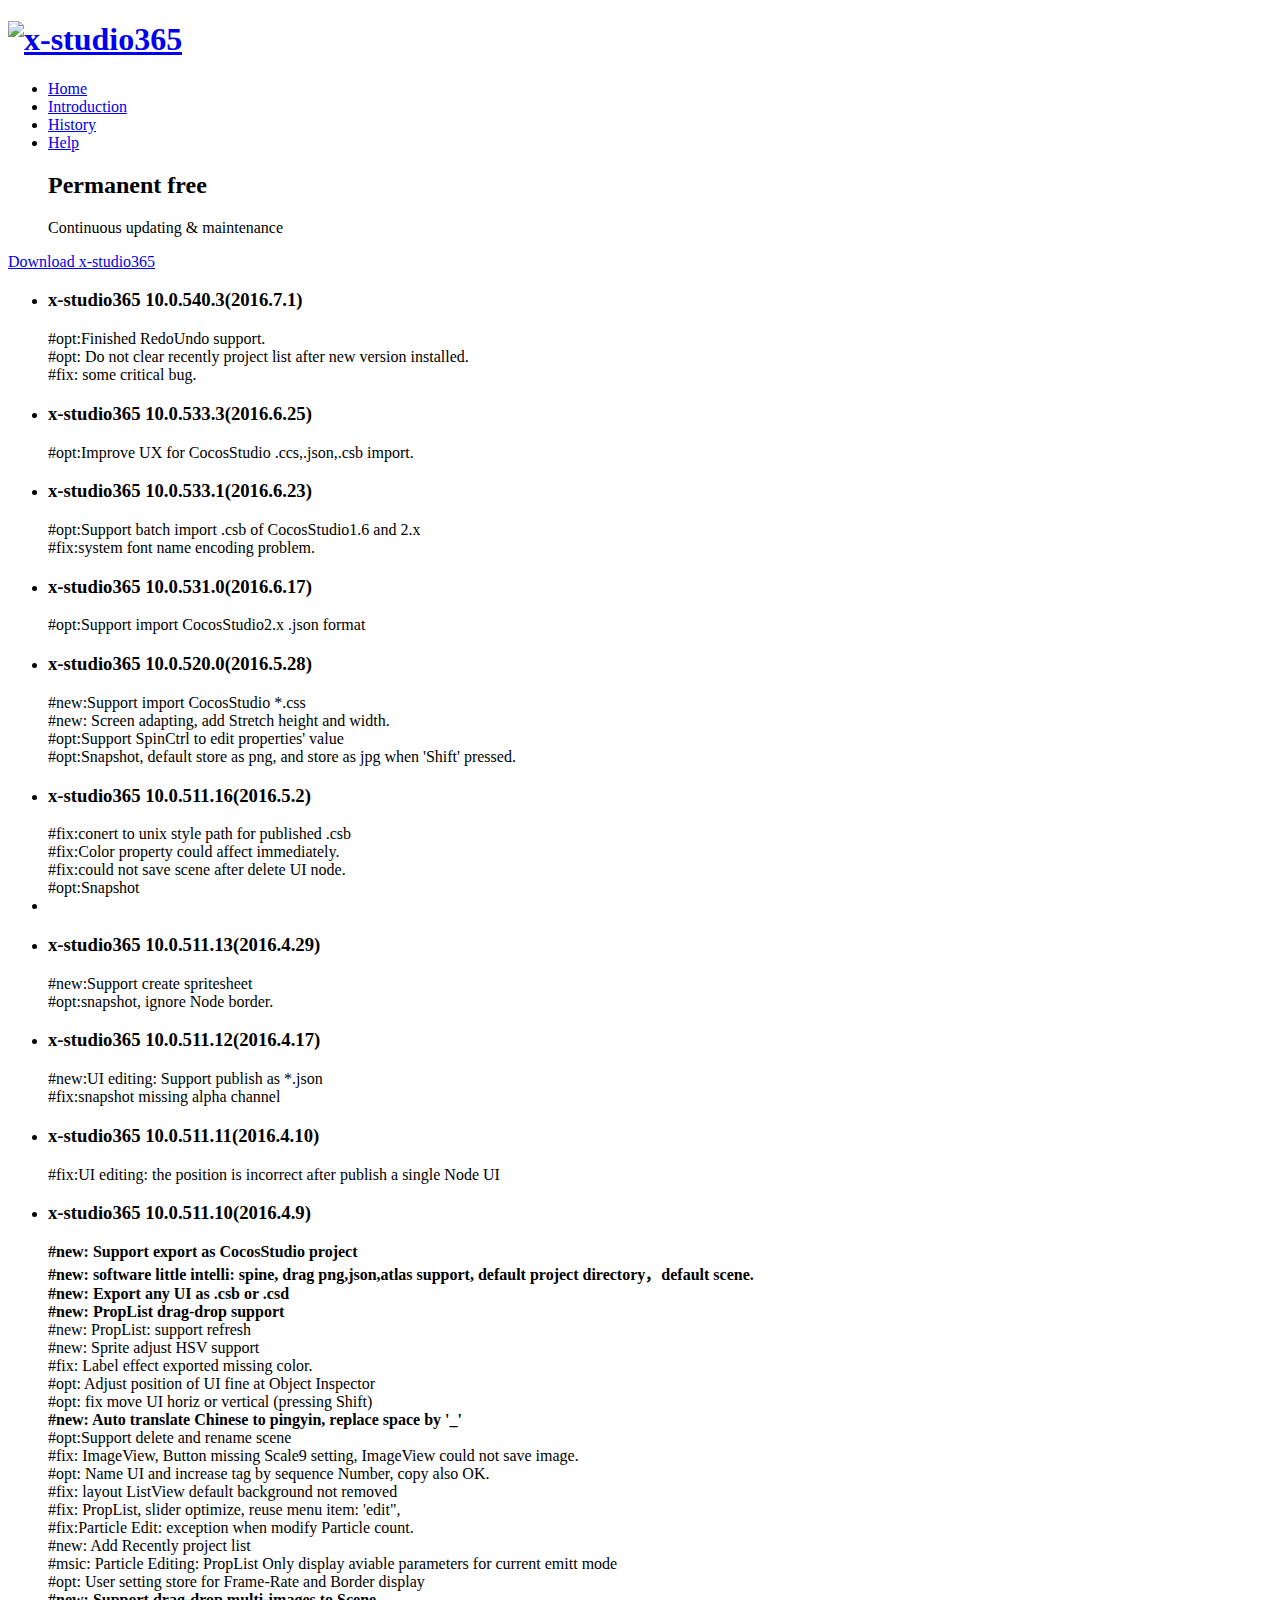
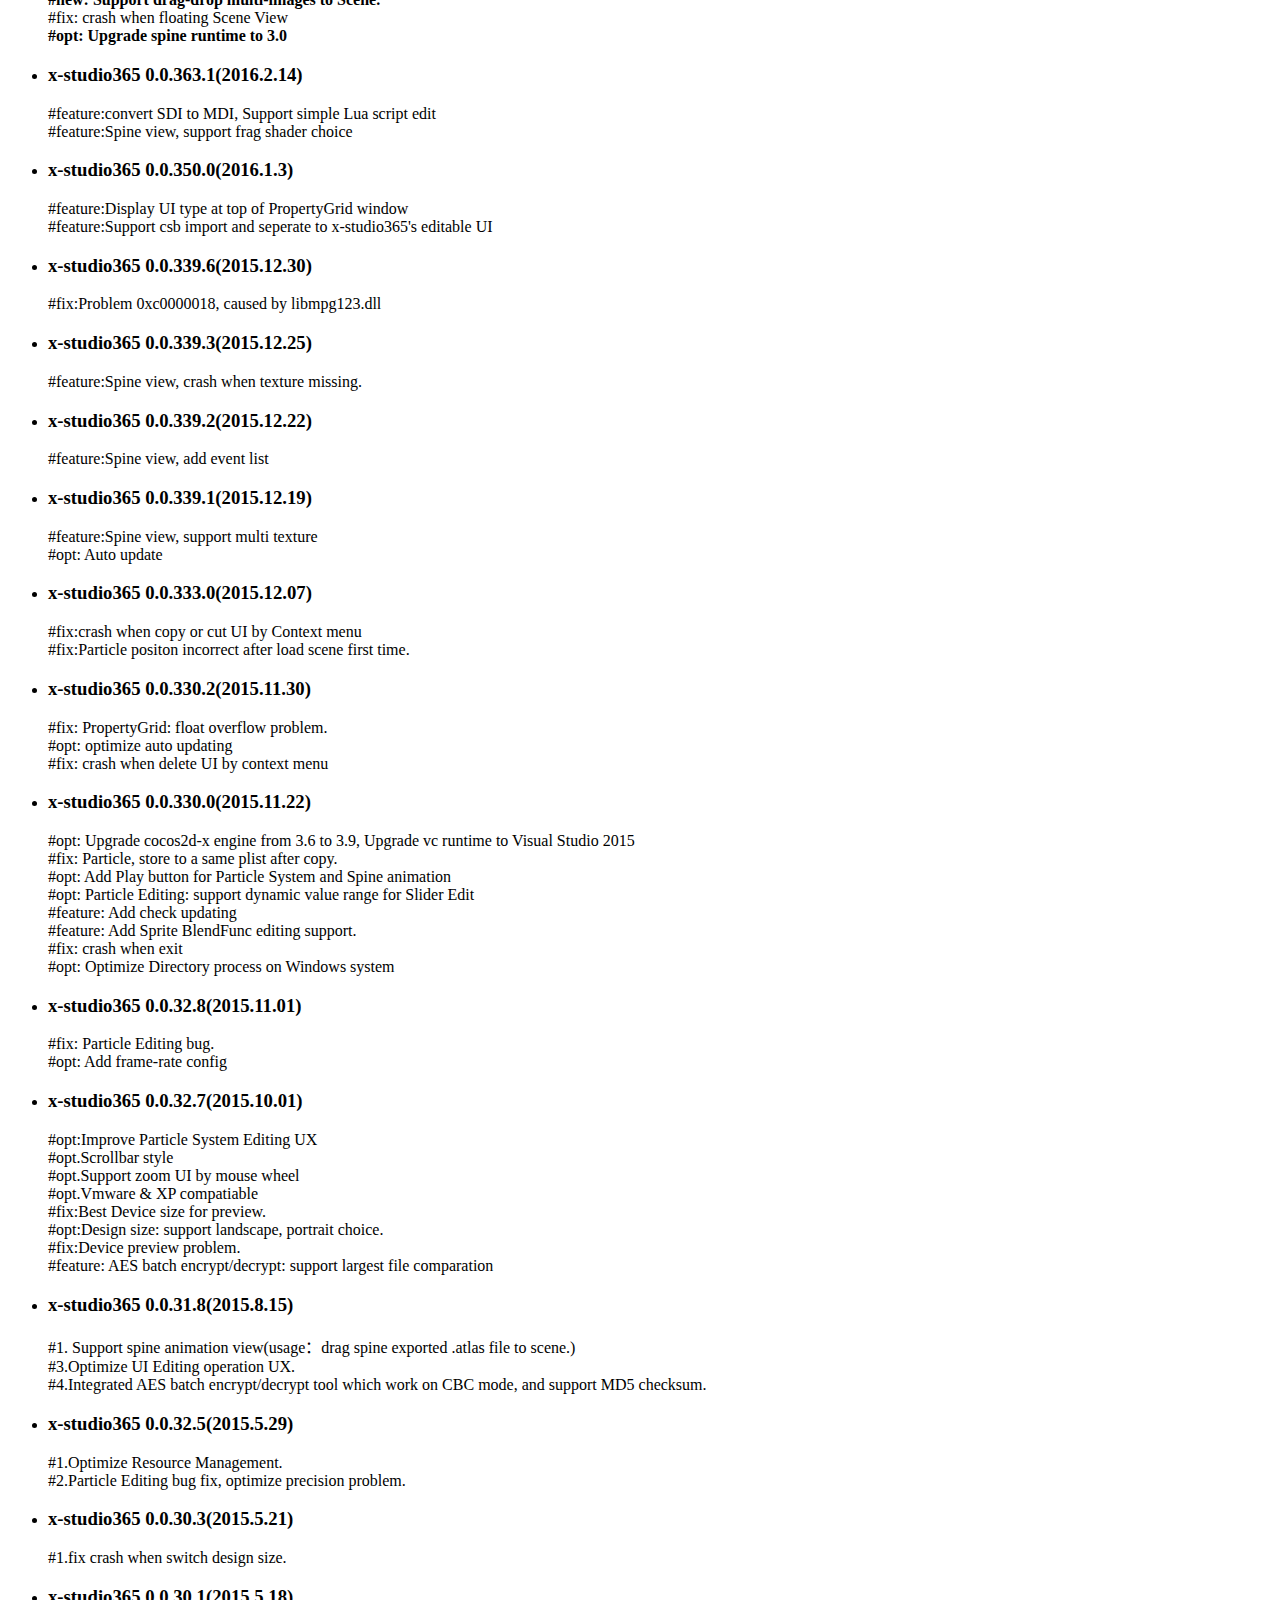
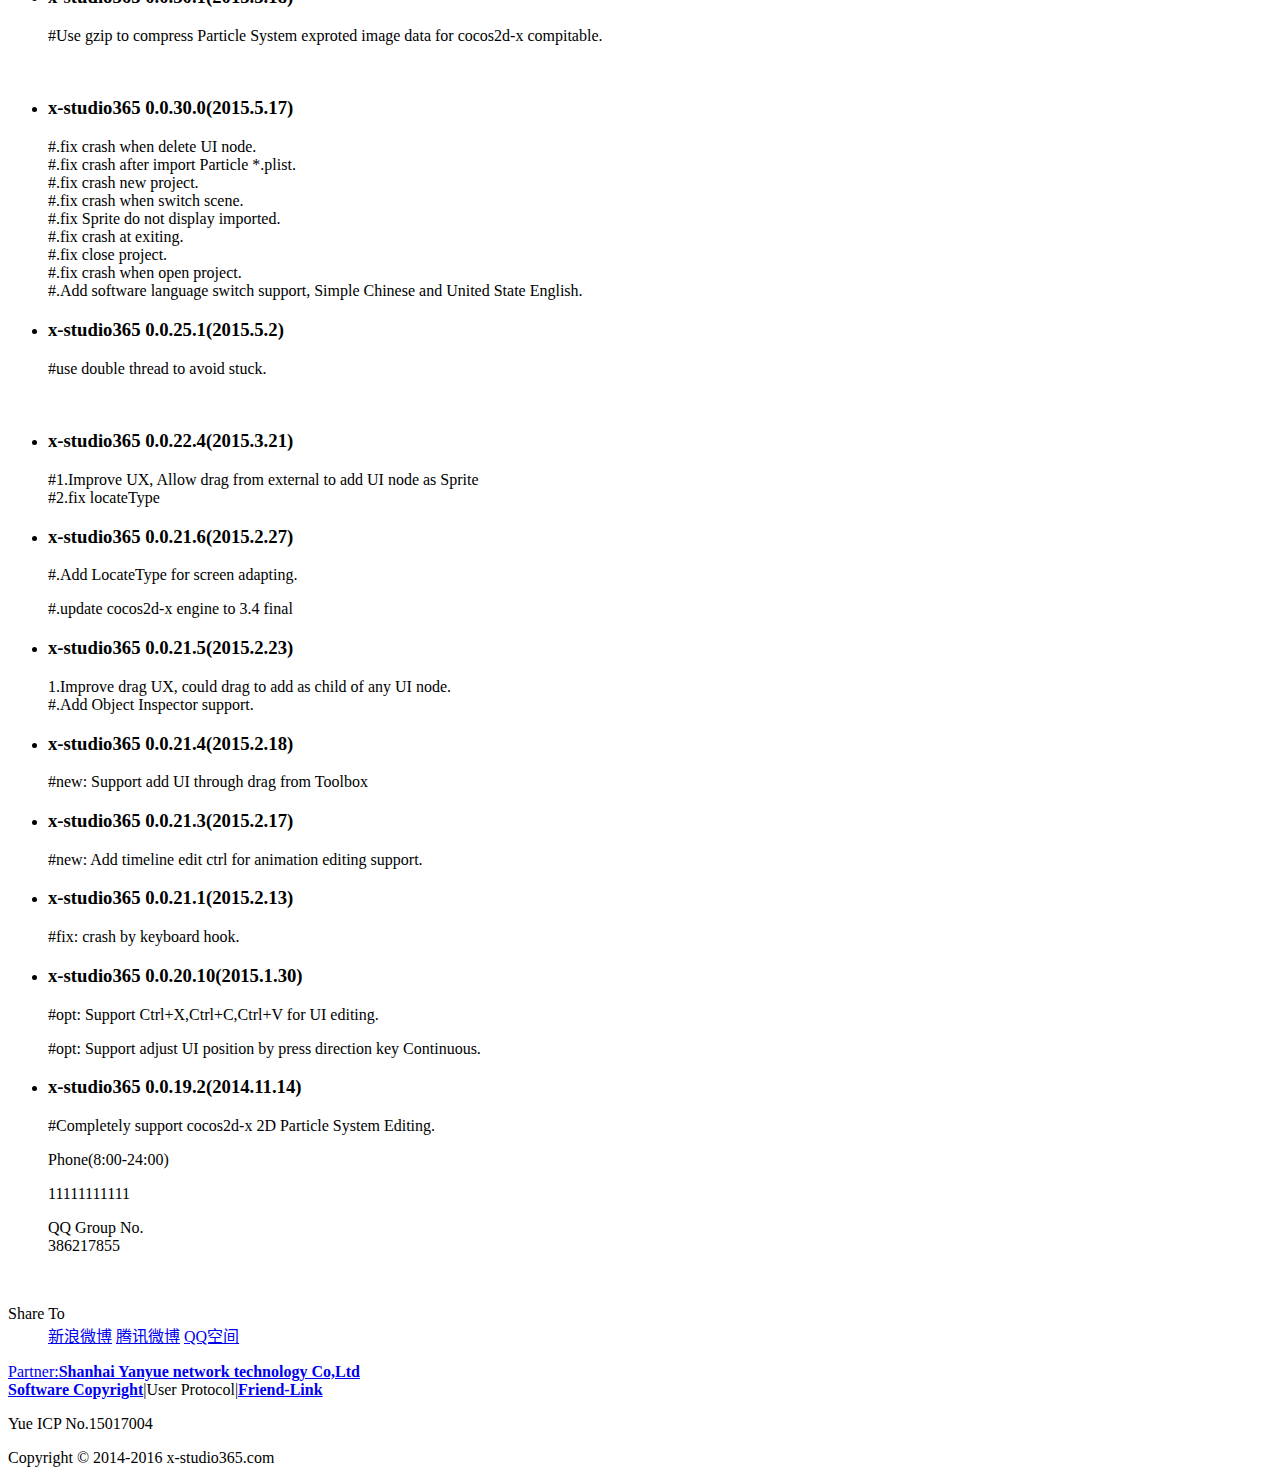
==== index.html @ d8136d58 "init" ====
﻿<!DOCTYPE html>
<html lang="zh-CN">
<head>
  <link rel="shortcut icon" type="image/x-icon" href="http://x-studio365.com/images/favicon.ico" />
  <link href="http://x-studio365.com/images/favicon.ico" type="image/x-icon" rel="icon" />
  <meta http-equiv="Content-Type" content="text/html; charset=UTF-8" />
  <meta name="keywords" content="x-studio365,cocos2d-x,2d粒子编器,ui编辑,游戏开发工具,spine动画查看,cocosstudio ui导入" />
  <meta name="description" content="x-studio365,cocos2d-x,2d粒子编辑,ui编辑,游戏开发工具,支持spine动画查看, cocosstudio ui导入" />
  <title>x-studio365 - History</title>
  <link rel="stylesheet" href="script_files/css.css" type="text/css">
</head>
<body>
  <div class="top">
    <div class="wp">
      <h1>
        <a href="http://x-studio365.com/en-us" title="x-studio365" class="logo">
          <img src="images/logo.png" alt="x-studio365">
        </a>
      </h1>
      <div class="top_nav">
        <ul>
          <li>
            <a href="http://x-studio365.com/en-us" title="Home Page">
              <span>Home</span>
            </a>
          </li>
          <li>
            <a href="http://x-studio365.com/en-us/intro.html">Introduction</a>
          </li>
          <li class="on">
            <a href="#" title="Update Logs">
              <span>History</span>
            </a>
          </li>
          <li>
            <a href="http://x-studio365.com/en-us/help.html">Help</a>
          </li>
        </ul>
      </div>
    </div>
  </div>
  <div class="wp top_info">
    <dl class="software">
      <dt class="s_ico"></dt>
      <dd>
        <h2>Permanent free</h2>
      <p>Continuous updating & maintenance</p>
      </dd>
    </dl>
    <a href="http://x-studio365.com/dl.php" title="Download x-studio365" class="dl_btn">Download x-studio365</a>
  </div>
  <div class="wp update_rec">
    <div class="update_list">
      <ul>
         <li>
          <h3>x-studio365 10.0.540.3(2016.7.1)</h3>
          #opt:Finished RedoUndo support.<br />
          #opt: Do not clear recently project list after new version installed.<br />
          #fix: some critical bug.<br />
          <span class="upd_mk"></span>
        </li>
        
         <li>
          <h3>x-studio365 10.0.533.3(2016.6.25)</h3>
          #opt:Improve UX for CocosStudio .ccs,.json,.csb import.<br />
          <span class="upd_mk"></span>
        </li>
        <li>
          <h3>x-studio365 10.0.533.1(2016.6.23)</h3>
          #opt:Support batch import .csb of CocosStudio1.6 and 2.x<br />
          #fix:system font name encoding problem.<br />
          <span class="upd_mk"></span>
        </li>
        <li>
          <h3>x-studio365 10.0.531.0(2016.6.17)</h3>
          #opt:Support import CocosStudio2.x  .json format<br />
          <span class="upd_mk"></span>
        </li>

        <li>
          <h3>x-studio365 10.0.520.0(2016.5.28)</h3>
          #new:Support import CocosStudio *.css<br />
          #new: Screen adapting, add Stretch height and width.<br />
          #opt:Support SpinCtrl to edit properties' value<br />
          #opt:Snapshot, default store as png, and store as jpg when 'Shift' pressed.<br />
          <span class="upd_mk"></span>
        </li>
        <li>
          <h3>x-studio365 10.0.511.16(2016.5.2)</h3>
          #fix:conert to unix style path for published .csb<br />
          #fix:Color property could affect immediately.<br />
          #fix:could not save scene after delete UI node.<br />
          #opt:Snapshot<br />
          <span class="upd_mk"></span>
        </li>
        <li>
        <li>
          <h3>x-studio365 10.0.511.13(2016.4.29)</h3>
          #new:Support create spritesheet<br />
          #opt:snapshot, ignore Node border.<br />
          <span class="upd_mk"></span>
        </li>
        <li>
          <h3>x-studio365 10.0.511.12(2016.4.17)</h3>
          #new:UI editing: Support publish as *.json<br />
          #fix:snapshot missing alpha channel<br />
          <span class="upd_mk"></span>
        </li>

        <li>
          <h3>x-studio365 10.0.511.11(2016.4.10)</h3>
          #fix:UI editing: the position is incorrect after publish a single Node UI<br />
          <span class="upd_mk"></span>
        </li>

        <li>
          <h3>x-studio365 10.0.511.10(2016.4.9)</h3>
          <strong>#new: Support export as CocosStudio project</strong><br>
          <strong>#new: software little intelli: spine, drag png,json,atlas support, default project directory，default scene. </strong>
          <br>
          <strong>#new: Export any UI as .csb or .csd</strong><br>
          <strong>#new: PropList drag-drop support </strong>
          <br>
          #new: PropList: support refresh<br>
          #new: Sprite adjust HSV support<br>
          #fix: Label effect exported missing color.
          <br>
          #opt: Adjust position of UI fine at Object Inspector<br>
          #opt: fix move UI horiz or vertical (pressing Shift)<br>
          <strong>#new: Auto translate Chinese to pingyin, replace space by '_'</strong><br>
          #opt:Support delete and rename scene<br>
          #fix: ImageView, Button missing Scale9 setting, ImageView could not save image.<br>
          #opt: Name UI and increase tag by sequence Number, copy also OK.<br>
          #fix: layout ListView default background not removed<br>
          #fix: PropList, slider optimize, reuse menu item: 'edit",
          <br>
          #fix:Particle Edit: exception when modify Particle count.<br>
          #new: Add Recently project list<br>
          #msic: Particle Editing: PropList Only display aviable parameters for current emitt mode<br>
          #opt: User setting store for Frame-Rate and Border display<br>
          <strong>#new: Support drag-drop multi-images to Scene.</strong><br>
          #fix: crash when floating Scene View<br>
          <strong>#opt: Upgrade spine runtime to 3.0</strong><br />
          <span class="upd_mk"></span>
        </li>
        
        <li>
          <h3>x-studio365 0.0.363.1(2016.2.14)</h3>
          #feature:convert SDI to MDI, Support simple Lua script edit<br />
          #feature:Spine view, support frag shader choice<br />
          <span class="upd_mk"></span>
        </li>

        <li>
          <h3>x-studio365 0.0.350.0(2016.1.3)</h3>
          #feature:Display UI type at top of PropertyGrid window<br />
          #feature:Support csb import and seperate to x-studio365's editable UI<br />
          <span class="upd_mk"></span>
        </li>

        <li>
          <h3>x-studio365 0.0.339.6(2015.12.30)</h3>
          #fix:Problem 0xc0000018, caused by libmpg123.dll<br />
          <span class="upd_mk"></span>
        </li>

        <li>
          <h3>x-studio365 0.0.339.3(2015.12.25)</h3>
          #feature:Spine view, crash when texture missing.<br />
          <span class="upd_mk"></span>
        </li>

        <li>
          <h3>x-studio365 0.0.339.2(2015.12.22)</h3>
          #feature:Spine view, add event list<br />
          <span class="upd_mk"></span>
        </li>

        <li>
          <h3>x-studio365 0.0.339.1(2015.12.19)</h3>
          #feature:Spine view, support multi texture<br />
          #opt: Auto update<br />
          <span class="upd_mk"></span>
        </li>
    
        <li>
          <h3>x-studio365 0.0.333.0(2015.12.07)</h3>
          <p>
            #fix:crash when copy or cut UI by Context menu<br />
            #fix:Particle positon incorrect after load scene first time.<br />
          </p>
          <span class="upd_mk"></span>
        </li>
        <li>
          <h3>x-studio365 0.0.330.2(2015.11.30)</h3>
          <p>
            #fix: PropertyGrid: float overflow problem.<br />
            #opt: optimize auto updating<br />
            #fix: crash when delete UI by context menu<br />
          </p>
          <span class="upd_mk"></span>
        </li>
        <li>
          <h3>x-studio365 0.0.330.0(2015.11.22)</h3>
          <p>
            #opt: Upgrade cocos2d-x engine from 3.6 to 3.9, Upgrade vc runtime to Visual Studio 2015<br />
            #fix: Particle, store to a same plist after copy.<br />
            #opt: Add Play button for Particle System and Spine animation<br />
            #opt: Particle Editing: support dynamic value range for Slider Edit <br />
            #feature: Add check updating<br />
            #feature: Add Sprite BlendFunc editing support.<br />
            #fix: crash when exit<br />
            #opt: Optimize Directory process on Windows system
          </p>
          <span class="upd_mk"></span>
        </li>
        <li>
          <h3>x-studio365 0.0.32.8(2015.11.01)</h3>
          <p>
            #fix: Particle Editing bug.<br />
            #opt: Add frame-rate config
          </p>
          <span class="upd_mk"></span>
        </li>
        <li>
          <h3>x-studio365 0.0.32.7(2015.10.01)</h3>
          <p>
            #opt:Improve Particle System Editing UX<br />
            #opt.Scrollbar style<br />
            #opt.Support zoom UI by mouse wheel<br />
            #opt.Vmware &amp; XP compatiable<br />
            #fix:Best Device size for preview.<br />
            #opt:Design size: support landscape, portrait choice.<br />
            #fix:Device preview problem.<br />
            #feature: AES batch encrypt/decrypt: support largest file comparation<br />
          </p>
          <span class="upd_mk"></span>
        </li>
        <li>
          <h3>x-studio365 0.0.31.8(2015.8.15)</h3>
          <p>
            #1. Support spine animation view(usage：drag spine exported .atlas file to scene.)<br />
            #3.Optimize UI Editing operation UX.<br />
            #4.Integrated AES batch encrypt/decrypt tool which work on CBC mode, and support MD5 checksum.<br />
          </p>
          <span class="upd_mk"></span>
        </li>
        <li>
          <h3>x-studio365 0.0.32.5(2015.5.29)</h3>
          <p>
            #1.Optimize Resource Management.<br />
            #2.Particle Editing bug fix, optimize precision problem.
          </p>
          <span class="upd_mk"></span>
        </li>
        <li>
          <h3>x-studio365 0.0.30.3(2015.5.21)</h3>
          <p>#1.fix crash when switch design size. </p>
          <span class="upd_mk "></span>
        </li>
        <li>
          <h3>x-studio365 0.0.30.1(2015.5.18)</h3>
          <p>#Use gzip to compress Particle System exproted image data for cocos2d-x compitable. </p>
          <p>&nbsp;</p>
          <span
            class="upd_mk"></span>
        </li>
        <li>
          <h3>x-studio365 0.0.30.0(2015.5.17)</h3>
          <p>
            #.fix crash when delete UI node.<br />
            #.fix crash after import Particle *.plist.<br />
            #.fix crash new project.<br />
            #.fix crash when switch scene.<br />
            #.fix Sprite do not display imported.<br />
            #.fix crash at exiting.<br />
            #.fix close project.<br />
            #.fix crash when open project.<br />
            #.Add software language switch support, Simple Chinese and United State English.
          </p>
          <span
            class="upd_mk"></span>
        </li>
        <li>
          <h3>x-studio365 0.0.25.1(2015.5.2)</h3>
          <p>#use double thread to avoid stuck.</p>
          <p>&nbsp;</p>
          <span class="upd_mk"></span>
        </li>
        <li>
          <h3>x-studio365 0.0.22.4(2015.3.21)</h3>
          <p>
            #1.Improve UX, Allow drag from external to add UI node as Sprite<br />
            #2.fix locateType
          </p>
          <span class="upd_mk"></span>
        </li>
        <li>
          <h3>x-studio365 0.0.21.6(2015.2.27)</h3>
          <p>#.Add LocateType for screen adapting.</p>
          <p>#.update cocos2d-x engine to 3.4 final</p>
          <span class="upd_mk"></span>
        </li>
        <li>
          <h3>x-studio365 0.0.21.5(2015.2.23)</h3>
          <p>
            1.Improve drag UX, could drag to add as child of any UI node.<br />
            #.Add Object Inspector support.
          </p>
          <span class="upd_mk"></span>
        </li>
        <li>
          <h3>x-studio365 0.0.21.4(2015.2.18)</h3>
          <p>#new: Support add UI through drag from Toolbox</p>
          <span class="upd_mk"></span>
        </li>
        <li>
          <h3>x-studio365 0.0.21.3(2015.2.17)</h3>
          <p>#new: Add timeline edit ctrl for animation editing support.</p>
          <span class="upd_mk"></span>
        </li>
        <li>
          <h3>x-studio365 0.0.21.1(2015.2.13)</h3>
          <p>#fix: crash by keyboard hook.</p>
          <span class="upd_mk"></span>
        </li>

        <li>
          <h3>x-studio365 0.0.20.10(2015.1.30)</h3>
          <p>#opt: Support Ctrl+X,Ctrl+C,Ctrl+V for UI editing.</p>
          <p>#opt: Support adjust UI position by press direction key Continuous.</p>
          <span class="upd_mk"></span>
        </li>

        <li>
          <h3>x-studio365 0.0.19.2(2014.11.14)</h3>
          <p>#Completely support cocos2d-x 2D Particle System Editing.</p>
          <span class="upd_mk"></span>
        </li>
        
      </ul>
    </div>
  </div>
  <!--footer-->
  <div class="bottom">
    <dl class="bt_box">
      <dt class="tel_ico"></dt>
      <dd>
        <p>Phone(8:00-24:00)</p>
        <span class="phone_num">11111111111</span>
      </dd>
    </dl>
    <dl class="bt_box pd">
      <dt class="qq_ico"></dt>
      <dd>
        <p>
          QQ Group No.<br />
          386217855
        </p>
        <p>
          <br />
        </p>
      </dd>
    </dl>
    <dl class="bt_box">
      <dt>Share To</dt>
      <dd class="share">
        <a target="_blank" href="http://v.t.sina.com.cn/share/share.php?title=/spantudio365+-+%e5%9f%ba%e4%ba%8ecocos2d-x%e6%b8%b8%e6%88%8f%e5%bc%80%e5%8f%91%e5%b7%a5%e5%85%b7%e9%9b%86%2c%e6%94%af%e6%8c%812d%e7%b2%92%e5%ad%90%e7%bc%96%e8%be%91%e5%99%a8%2c%e6%94%af%e6%8c%81spine%e5%8a%a8%e7%94%bb%e6%9f%a5%e7%9c%8b%2ccocostudio+ui%e5%af%bc%e5%85%a5!%7e%26amp%3burl%3d+http%3a%2f%2fx-studio365.com%2f?from=sina_wb&amp;pic=" title="新浪微博" class="sina_wb">新浪微博</a>
        <a target="_blank" href="http://v.t.qq.com/share/share.php?c=share&amp;a=index&amp;title=%23x-studio365+-+%e5%9f%ba%e4%ba%8ecocos2d-x%e6%b8%b8%e6%88%8f%e5%bc%80%e5%8f%91%e5%b7%a5%e5%85%b7%e9%9b%86%2c%e6%94%af%e6%8c%812d%e7%b2%92%e5%ad%90%e7%bc%96%e8%be%91%e5%99%a8%2c%e6%94%af%e6%8c%81spine%e5%8a%a8%e7%94%bb%e6%9f%a5%e7%9c%8b%2ccocostudio+ui%e5%af%bc%e5%85%a5!%7e%26amp%3burl%3d+http%3a%2f%2fx-studio365.com%2f?from=tx_wb&amp;pic=" title="腾讯微博" class="tc_wb">腾讯微博</a>
        <a target="_blank" href="http://sns.qzone.qq.com/cgi-bin/qzshare/cgi_qzshare_onekey?desc=%23x-studio365+-+%e5%9f%ba%e4%ba%8ecocos2d-x%e6%b8%b8%e6%88%8f%e5%bc%80%e5%8f%91%e5%b7%a5%e5%85%b7%e9%9b%86%2c%e6%94%af%e6%8c%812d%e7%b2%92%e5%ad%90%e7%bc%96%e8%be%91%e5%99%a8%2c%e6%94%af%e6%8c%81spine%e5%8a%a8%e7%94%bb%e6%9f%a5%e7%9c%8b%2ccocostudio+ui%e5%af%bc%e5%85%a5!%7e%26amp%3burl%3d+http%3a%2f%2fx-studio365.com%2f?from%3Dqq_zone&amp;summary=%20&amp;title=x-studio365&amp;site=&amp;pic=" title="QQ空间" class="qq_wb">QQ空间</a>
      </dd>
    </dl>
  </div>
  <div class="footer">
  <div class="f-nav"><a href="http://www.yue-net.com/">Partner:</a><a href="http://www.yue-net.com/"><strong>Shanhai Yanyue network technology Co,Ltd</strong></a></div>
  <div class="f-nav"><a href="refs/x-studio365-copyright.jpg"><strong>Software Copyright</strong></a>|<a>User Protocol</a>|<a href="http://hao.360.cn/?src=lm&ls=n10d433559c"><strong>Friend-Link</strong></a></div>
  <p>Yue ICP No.15017004</p>
  <p>Copyright © 2014-2016 x-studio365.com</p>
</div>
  <div style="display: none">
    <script type="text/javascript" src="script_files/xlvip-stat.js"></script>
    <script src="script_files/pv.js" type="text/javascript" charset="utf-8"></script>
    <script language="text/javascript" src="res://AlxRes.dll/SCRIPT/dsn.class.js"></script>
    <script language="text/javascript" src="script_files/pv" type="text/javascript" onload="javascript:$xl_TempFuncs.updateAddonPara();"></script>
    <script type="text/javascript" src="script_files/anal_vip_homepage.js"></script>
    <div style="display: none">
      <script src="script_files/h.js" type="text/javascript"></script>
      <a href="http://tongji.baidu.com/hm-web/welcome/ico?s=be94a17b28798d3dc61eb511641cdd9a" target="_blank">
        <img src="script_files/21.gif" border="0" height="20" width="20" />
      </a>
    </div>
  </div>
  <script type="text/javascript" src="script_files/jquery-1.js"></script>
  <script type="text/javascript">
    /*$('.dl_btn').click(function(event) {
    var url = 'http://dypay.vip.xunlei.com/user/vipstat/?source=fast_xz&time=' + new Date().getTime();
    $('body').append('<img  src="'+url+'"/>');
    });*/

    var Share = {};
    var content, url, pic;


    Share.init = function (opts) {
      var _url = (opts && opts.url) == undefined ? location.href : opts.url;
      var _content = (opts && opts.content) == undefined ? document.title : opts.content;
      var _pic = (opts && opts.pic) == undefined ? '' : opts.pic;
      url = encodeURIComponent(_url);
      content = encodeURIComponent(_content);
      pic = encodeURIComponent(_pic);
    }

    Share.getqq = function () {
      return 'http://v.t.qq.com/share/share.php?c=share&a=index&title=' + content + '&url=' + url + '?from=tx_wb&pic=' + pic;
    }

    Share.getweibo = function () {
      return 'http://v.t.sina.com.cn/share/share.php?title=' + content + '&url=' + url + '?from=sina_wb&pic=' + pic;
    }


    Share.getqzone = function () {
      return 'http://sns.qzone.qq.com/cgi-bin/qzshare/cgi_qzshare_onekey?desc=' + content + '&url=' + url + '?from%3Dqq_zone&summary=%20&title=x-studio365&site=&pic=' + pic;
    }



    var opts = {
      'url': ' http://x-studio365.com/',
      'content': '#x-studio365, 基于cocos2d-x游戏开发工具集,支持2d粒子编辑,spine动画查看,cocostudio ui导入！'
      // 'pic':'http://act.vip.xunlei.com/mm/2013/summer/img/b1.jpg'
    };

    Share.init(opts);
    $("a.sina_wb").attr('href', Share.getweibo()).attr('target', '_blank');
    $("a.tc_wb").attr('href', Share.getqq()).attr('target', '_blank');
    $("a.qq_wb").attr('href', Share.getqzone()).attr('target', '_blank');
  </script>


  <!--footer end-->




</body>
</html>
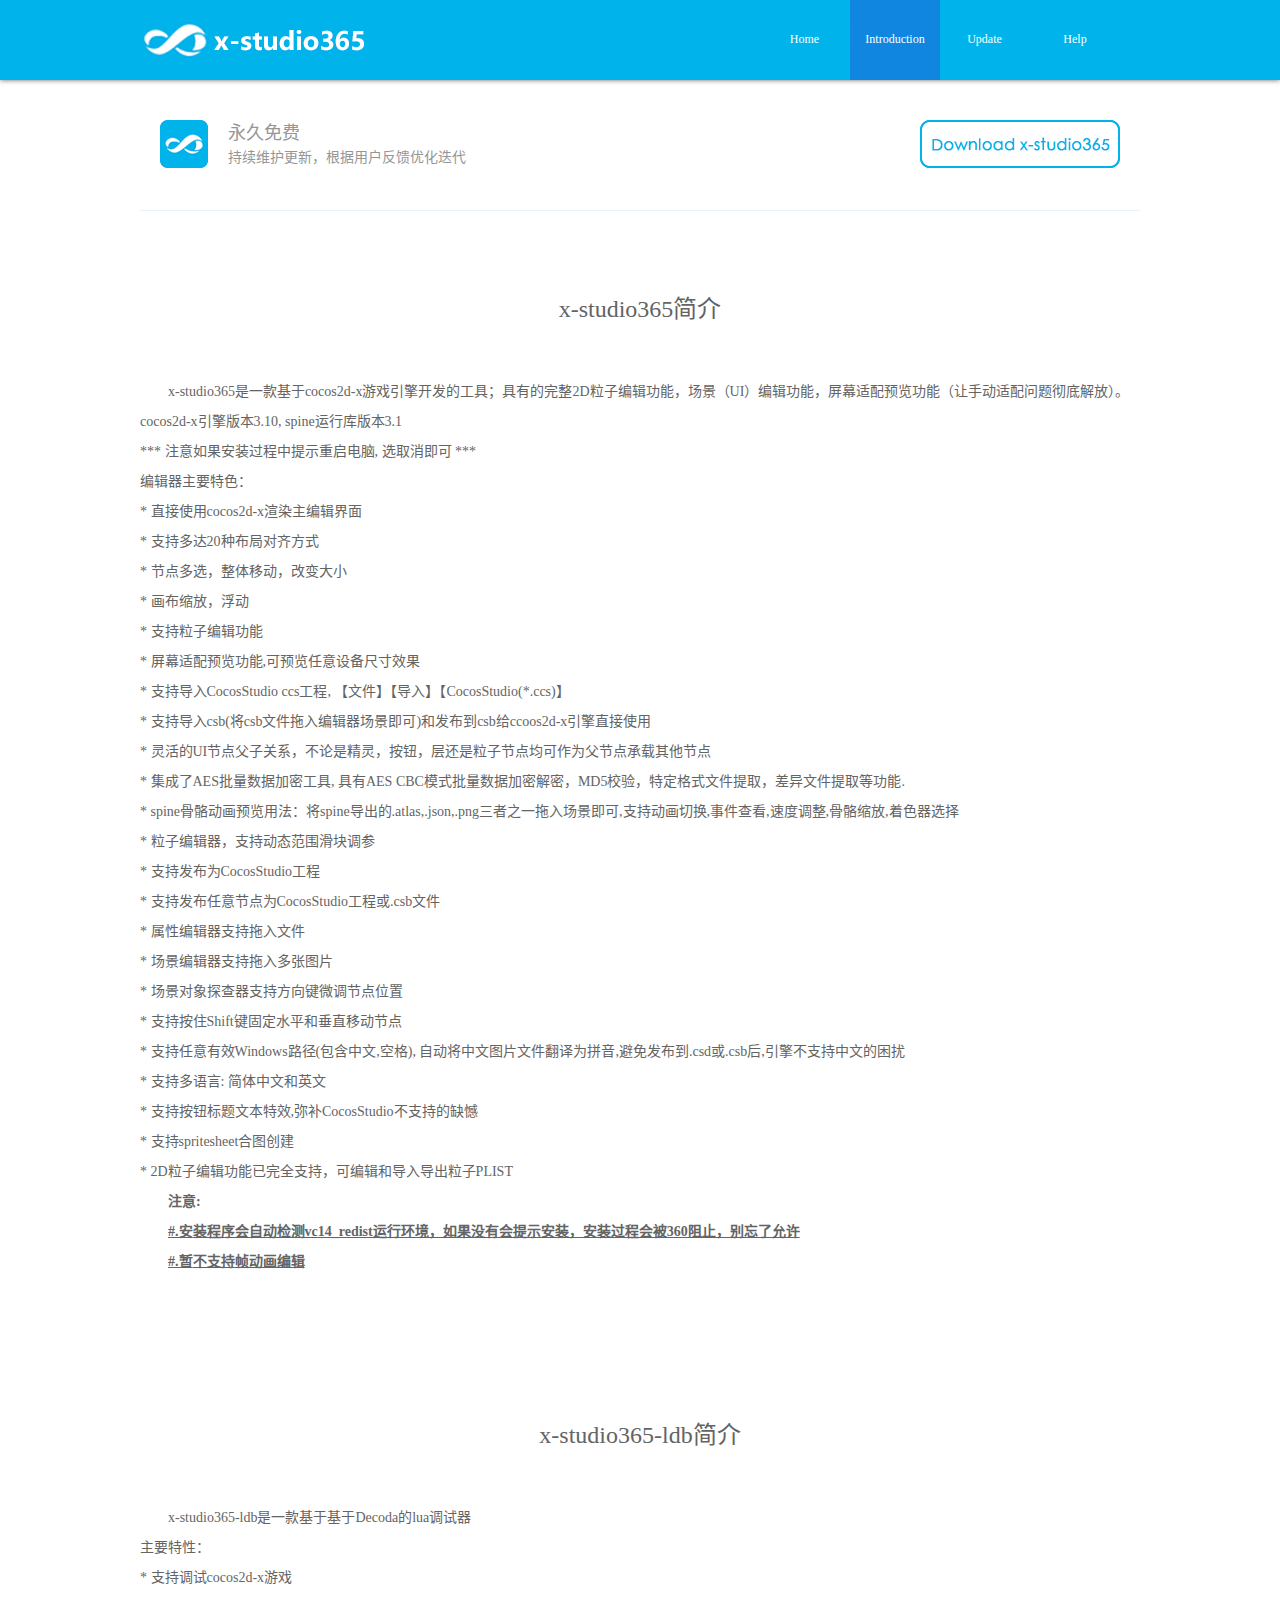
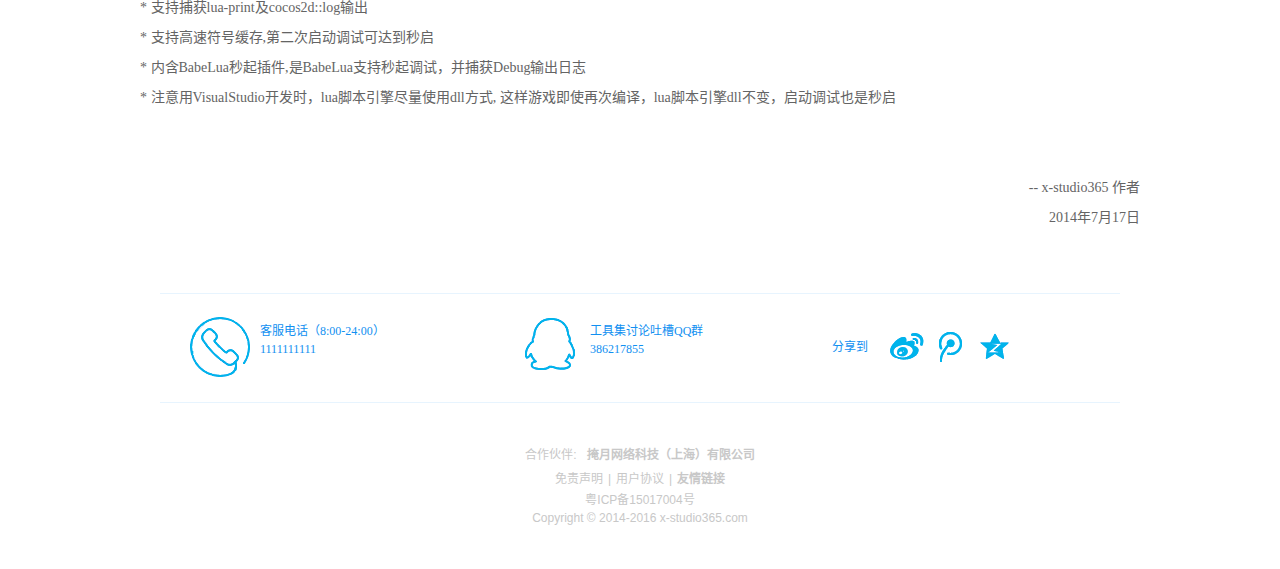
==== commit 2045bb32: "init-2" ====
--- a/index.html
+++ b/index.html
@@ -1,447 +1,177 @@
-﻿<!DOCTYPE html>
+<!DOCTYPE html>
 <html lang="zh-CN">
 <head>
-  <link rel="shortcut icon" type="image/x-icon" href="http://x-studio365.com/images/favicon.ico" />
-  <link href="http://x-studio365.com/images/favicon.ico" type="image/x-icon" rel="icon" />
-  <meta http-equiv="Content-Type" content="text/html; charset=UTF-8" />
-  <meta name="keywords" content="x-studio365,cocos2d-x,2d粒子编器,ui编辑,游戏开发工具,spine动画查看,cocosstudio ui导入" />
-  <meta name="description" content="x-studio365,cocos2d-x,2d粒子编辑,ui编辑,游戏开发工具,支持spine动画查看, cocosstudio ui导入" />
-  <title>x-studio365 - History</title>
-  <link rel="stylesheet" href="script_files/css.css" type="text/css">
+<link rel="shortcut icon" type="image/x-icon" href="http://x-studio365.com/images/favicon.ico">
+<link href="http://x-studio365.com/images/favicon.ico" type="image/x-icon" rel="icon">
+<meta http-equiv="Content-Type" content="text/html; charset=UTF-8">
+<META name="keywords" content="x-studio365,cocos2d-x,2d粒子编辑,ui编辑,游戏开发工具,spine动画查看,cocosstudio ui导入">
+<META name="description" content="x-studio365,cocos2d-x,2d粒子编辑,ui编辑,游戏开发工具,支持spine动画查看, cocosstudio ui导入">
+<title>x-studio365 - Introduction</title>
+<link rel="stylesheet" href="script_files/css.css" type="text/css">
 </head>
 <body>
-  <div class="top">
-    <div class="wp">
-      <h1>
-        <a href="http://x-studio365.com/en-us" title="x-studio365" class="logo">
-          <img src="images/logo.png" alt="x-studio365">
-        </a>
-      </h1>
-      <div class="top_nav">
-        <ul>
-          <li>
-            <a href="http://x-studio365.com/en-us" title="Home Page">
-              <span>Home</span>
-            </a>
-          </li>
-          <li>
-            <a href="http://x-studio365.com/en-us/intro.html">Introduction</a>
-          </li>
-          <li class="on">
-            <a href="#" title="Update Logs">
-              <span>History</span>
-            </a>
-          </li>
-          <li>
-            <a href="http://x-studio365.com/en-us/help.html">Help</a>
-          </li>
-        </ul>
-      </div>
-    </div>
-  </div>
-  <div class="wp top_info">
-    <dl class="software">
-      <dt class="s_ico"></dt>
-      <dd>
-        <h2>Permanent free</h2>
-      <p>Continuous updating & maintenance</p>
-      </dd>
-    </dl>
-    <a href="http://x-studio365.com/dl.php" title="Download x-studio365" class="dl_btn">Download x-studio365</a>
-  </div>
-  <div class="wp update_rec">
-    <div class="update_list">
+<div class="top">
+  <div class="wp">
+    <h1><a href="http://x-studio365.com/en-us" title="x-studio365" class="logo"><img src="images/logo.png" alt="x-studio365"></a></h1>
+    <div class="top_nav">
       <ul>
-         <li>
-          <h3>x-studio365 10.0.540.3(2016.7.1)</h3>
-          #opt:Finished RedoUndo support.<br />
-          #opt: Do not clear recently project list after new version installed.<br />
-          #fix: some critical bug.<br />
-          <span class="upd_mk"></span>
-        </li>
-        
-         <li>
-          <h3>x-studio365 10.0.533.3(2016.6.25)</h3>
-          #opt:Improve UX for CocosStudio .ccs,.json,.csb import.<br />
-          <span class="upd_mk"></span>
-        </li>
-        <li>
-          <h3>x-studio365 10.0.533.1(2016.6.23)</h3>
-          #opt:Support batch import .csb of CocosStudio1.6 and 2.x<br />
-          #fix:system font name encoding problem.<br />
-          <span class="upd_mk"></span>
-        </li>
-        <li>
-          <h3>x-studio365 10.0.531.0(2016.6.17)</h3>
-          #opt:Support import CocosStudio2.x  .json format<br />
-          <span class="upd_mk"></span>
-        </li>
-
-        <li>
-          <h3>x-studio365 10.0.520.0(2016.5.28)</h3>
-          #new:Support import CocosStudio *.css<br />
-          #new: Screen adapting, add Stretch height and width.<br />
-          #opt:Support SpinCtrl to edit properties' value<br />
-          #opt:Snapshot, default store as png, and store as jpg when 'Shift' pressed.<br />
-          <span class="upd_mk"></span>
-        </li>
-        <li>
-          <h3>x-studio365 10.0.511.16(2016.5.2)</h3>
-          #fix:conert to unix style path for published .csb<br />
-          #fix:Color property could affect immediately.<br />
-          #fix:could not save scene after delete UI node.<br />
-          #opt:Snapshot<br />
-          <span class="upd_mk"></span>
-        </li>
-        <li>
-        <li>
-          <h3>x-studio365 10.0.511.13(2016.4.29)</h3>
-          #new:Support create spritesheet<br />
-          #opt:snapshot, ignore Node border.<br />
-          <span class="upd_mk"></span>
-        </li>
-        <li>
-          <h3>x-studio365 10.0.511.12(2016.4.17)</h3>
-          #new:UI editing: Support publish as *.json<br />
-          #fix:snapshot missing alpha channel<br />
-          <span class="upd_mk"></span>
-        </li>
-
-        <li>
-          <h3>x-studio365 10.0.511.11(2016.4.10)</h3>
-          #fix:UI editing: the position is incorrect after publish a single Node UI<br />
-          <span class="upd_mk"></span>
-        </li>
-
-        <li>
-          <h3>x-studio365 10.0.511.10(2016.4.9)</h3>
-          <strong>#new: Support export as CocosStudio project</strong><br>
-          <strong>#new: software little intelli: spine, drag png,json,atlas support, default project directory，default scene. </strong>
-          <br>
-          <strong>#new: Export any UI as .csb or .csd</strong><br>
-          <strong>#new: PropList drag-drop support </strong>
-          <br>
-          #new: PropList: support refresh<br>
-          #new: Sprite adjust HSV support<br>
-          #fix: Label effect exported missing color.
-          <br>
-          #opt: Adjust position of UI fine at Object Inspector<br>
-          #opt: fix move UI horiz or vertical (pressing Shift)<br>
-          <strong>#new: Auto translate Chinese to pingyin, replace space by '_'</strong><br>
-          #opt:Support delete and rename scene<br>
-          #fix: ImageView, Button missing Scale9 setting, ImageView could not save image.<br>
-          #opt: Name UI and increase tag by sequence Number, copy also OK.<br>
-          #fix: layout ListView default background not removed<br>
-          #fix: PropList, slider optimize, reuse menu item: 'edit",
-          <br>
-          #fix:Particle Edit: exception when modify Particle count.<br>
-          #new: Add Recently project list<br>
-          #msic: Particle Editing: PropList Only display aviable parameters for current emitt mode<br>
-          #opt: User setting store for Frame-Rate and Border display<br>
-          <strong>#new: Support drag-drop multi-images to Scene.</strong><br>
-          #fix: crash when floating Scene View<br>
-          <strong>#opt: Upgrade spine runtime to 3.0</strong><br />
-          <span class="upd_mk"></span>
-        </li>
-        
-        <li>
-          <h3>x-studio365 0.0.363.1(2016.2.14)</h3>
-          #feature:convert SDI to MDI, Support simple Lua script edit<br />
-          #feature:Spine view, support frag shader choice<br />
-          <span class="upd_mk"></span>
-        </li>
-
-        <li>
-          <h3>x-studio365 0.0.350.0(2016.1.3)</h3>
-          #feature:Display UI type at top of PropertyGrid window<br />
-          #feature:Support csb import and seperate to x-studio365's editable UI<br />
-          <span class="upd_mk"></span>
-        </li>
-
-        <li>
-          <h3>x-studio365 0.0.339.6(2015.12.30)</h3>
-          #fix:Problem 0xc0000018, caused by libmpg123.dll<br />
-          <span class="upd_mk"></span>
-        </li>
-
-        <li>
-          <h3>x-studio365 0.0.339.3(2015.12.25)</h3>
-          #feature:Spine view, crash when texture missing.<br />
-          <span class="upd_mk"></span>
-        </li>
-
-        <li>
-          <h3>x-studio365 0.0.339.2(2015.12.22)</h3>
-          #feature:Spine view, add event list<br />
-          <span class="upd_mk"></span>
-        </li>
-
-        <li>
-          <h3>x-studio365 0.0.339.1(2015.12.19)</h3>
-          #feature:Spine view, support multi texture<br />
-          #opt: Auto update<br />
-          <span class="upd_mk"></span>
-        </li>
-    
-        <li>
-          <h3>x-studio365 0.0.333.0(2015.12.07)</h3>
-          <p>
-            #fix:crash when copy or cut UI by Context menu<br />
-            #fix:Particle positon incorrect after load scene first time.<br />
-          </p>
-          <span class="upd_mk"></span>
-        </li>
-        <li>
-          <h3>x-studio365 0.0.330.2(2015.11.30)</h3>
-          <p>
-            #fix: PropertyGrid: float overflow problem.<br />
-            #opt: optimize auto updating<br />
-            #fix: crash when delete UI by context menu<br />
-          </p>
-          <span class="upd_mk"></span>
-        </li>
-        <li>
-          <h3>x-studio365 0.0.330.0(2015.11.22)</h3>
-          <p>
-            #opt: Upgrade cocos2d-x engine from 3.6 to 3.9, Upgrade vc runtime to Visual Studio 2015<br />
-            #fix: Particle, store to a same plist after copy.<br />
-            #opt: Add Play button for Particle System and Spine animation<br />
-            #opt: Particle Editing: support dynamic value range for Slider Edit <br />
-            #feature: Add check updating<br />
-            #feature: Add Sprite BlendFunc editing support.<br />
-            #fix: crash when exit<br />
-            #opt: Optimize Directory process on Windows system
-          </p>
-          <span class="upd_mk"></span>
-        </li>
-        <li>
-          <h3>x-studio365 0.0.32.8(2015.11.01)</h3>
-          <p>
-            #fix: Particle Editing bug.<br />
-            #opt: Add frame-rate config
-          </p>
-          <span class="upd_mk"></span>
-        </li>
-        <li>
-          <h3>x-studio365 0.0.32.7(2015.10.01)</h3>
-          <p>
-            #opt:Improve Particle System Editing UX<br />
-            #opt.Scrollbar style<br />
-            #opt.Support zoom UI by mouse wheel<br />
-            #opt.Vmware &amp; XP compatiable<br />
-            #fix:Best Device size for preview.<br />
-            #opt:Design size: support landscape, portrait choice.<br />
-            #fix:Device preview problem.<br />
-            #feature: AES batch encrypt/decrypt: support largest file comparation<br />
-          </p>
-          <span class="upd_mk"></span>
-        </li>
-        <li>
-          <h3>x-studio365 0.0.31.8(2015.8.15)</h3>
-          <p>
-            #1. Support spine animation view(usage：drag spine exported .atlas file to scene.)<br />
-            #3.Optimize UI Editing operation UX.<br />
-            #4.Integrated AES batch encrypt/decrypt tool which work on CBC mode, and support MD5 checksum.<br />
-          </p>
-          <span class="upd_mk"></span>
-        </li>
-        <li>
-          <h3>x-studio365 0.0.32.5(2015.5.29)</h3>
-          <p>
-            #1.Optimize Resource Management.<br />
-            #2.Particle Editing bug fix, optimize precision problem.
-          </p>
-          <span class="upd_mk"></span>
-        </li>
-        <li>
-          <h3>x-studio365 0.0.30.3(2015.5.21)</h3>
-          <p>#1.fix crash when switch design size. </p>
-          <span class="upd_mk "></span>
-        </li>
-        <li>
-          <h3>x-studio365 0.0.30.1(2015.5.18)</h3>
-          <p>#Use gzip to compress Particle System exproted image data for cocos2d-x compitable. </p>
-          <p>&nbsp;</p>
-          <span
-            class="upd_mk"></span>
-        </li>
-        <li>
-          <h3>x-studio365 0.0.30.0(2015.5.17)</h3>
-          <p>
-            #.fix crash when delete UI node.<br />
-            #.fix crash after import Particle *.plist.<br />
-            #.fix crash new project.<br />
-            #.fix crash when switch scene.<br />
-            #.fix Sprite do not display imported.<br />
-            #.fix crash at exiting.<br />
-            #.fix close project.<br />
-            #.fix crash when open project.<br />
-            #.Add software language switch support, Simple Chinese and United State English.
-          </p>
-          <span
-            class="upd_mk"></span>
-        </li>
-        <li>
-          <h3>x-studio365 0.0.25.1(2015.5.2)</h3>
-          <p>#use double thread to avoid stuck.</p>
-          <p>&nbsp;</p>
-          <span class="upd_mk"></span>
-        </li>
-        <li>
-          <h3>x-studio365 0.0.22.4(2015.3.21)</h3>
-          <p>
-            #1.Improve UX, Allow drag from external to add UI node as Sprite<br />
-            #2.fix locateType
-          </p>
-          <span class="upd_mk"></span>
-        </li>
-        <li>
-          <h3>x-studio365 0.0.21.6(2015.2.27)</h3>
-          <p>#.Add LocateType for screen adapting.</p>
-          <p>#.update cocos2d-x engine to 3.4 final</p>
-          <span class="upd_mk"></span>
-        </li>
-        <li>
-          <h3>x-studio365 0.0.21.5(2015.2.23)</h3>
-          <p>
-            1.Improve drag UX, could drag to add as child of any UI node.<br />
-            #.Add Object Inspector support.
-          </p>
-          <span class="upd_mk"></span>
-        </li>
-        <li>
-          <h3>x-studio365 0.0.21.4(2015.2.18)</h3>
-          <p>#new: Support add UI through drag from Toolbox</p>
-          <span class="upd_mk"></span>
-        </li>
-        <li>
-          <h3>x-studio365 0.0.21.3(2015.2.17)</h3>
-          <p>#new: Add timeline edit ctrl for animation editing support.</p>
-          <span class="upd_mk"></span>
-        </li>
-        <li>
-          <h3>x-studio365 0.0.21.1(2015.2.13)</h3>
-          <p>#fix: crash by keyboard hook.</p>
-          <span class="upd_mk"></span>
-        </li>
-
-        <li>
-          <h3>x-studio365 0.0.20.10(2015.1.30)</h3>
-          <p>#opt: Support Ctrl+X,Ctrl+C,Ctrl+V for UI editing.</p>
-          <p>#opt: Support adjust UI position by press direction key Continuous.</p>
-          <span class="upd_mk"></span>
-        </li>
-
-        <li>
-          <h3>x-studio365 0.0.19.2(2014.11.14)</h3>
-          <p>#Completely support cocos2d-x 2D Particle System Editing.</p>
-          <span class="upd_mk"></span>
-        </li>
-        
+        <li><a href="http://x-studio365.com/en-us" title="Home Page"><span>Home</span></a></li>
+        <li class="on"><a href="#">Introduction</a></li>
+        <li><a href="http://x-studio365.com/en-us/update-logs.html" title="Update Logs"><span>Update</span></a></li>
+        <li><a href="http://x-studio365.com/en-us/help.html">Help</a></li>
       </ul>
     </div>
   </div>
-  <!--footer-->
-  <div class="bottom">
-    <dl class="bt_box">
-      <dt class="tel_ico"></dt>
-      <dd>
-        <p>Phone(8:00-24:00)</p>
-        <span class="phone_num">11111111111</span>
-      </dd>
-    </dl>
-    <dl class="bt_box pd">
-      <dt class="qq_ico"></dt>
-      <dd>
-        <p>
-          QQ Group No.<br />
-          386217855
-        </p>
-        <p>
-          <br />
-        </p>
-      </dd>
-    </dl>
-    <dl class="bt_box">
-      <dt>Share To</dt>
-      <dd class="share">
-        <a target="_blank" href="http://v.t.sina.com.cn/share/share.php?title=/spantudio365+-+%e5%9f%ba%e4%ba%8ecocos2d-x%e6%b8%b8%e6%88%8f%e5%bc%80%e5%8f%91%e5%b7%a5%e5%85%b7%e9%9b%86%2c%e6%94%af%e6%8c%812d%e7%b2%92%e5%ad%90%e7%bc%96%e8%be%91%e5%99%a8%2c%e6%94%af%e6%8c%81spine%e5%8a%a8%e7%94%bb%e6%9f%a5%e7%9c%8b%2ccocostudio+ui%e5%af%bc%e5%85%a5!%7e%26amp%3burl%3d+http%3a%2f%2fx-studio365.com%2f?from=sina_wb&amp;pic=" title="新浪微博" class="sina_wb">新浪微博</a>
-        <a target="_blank" href="http://v.t.qq.com/share/share.php?c=share&amp;a=index&amp;title=%23x-studio365+-+%e5%9f%ba%e4%ba%8ecocos2d-x%e6%b8%b8%e6%88%8f%e5%bc%80%e5%8f%91%e5%b7%a5%e5%85%b7%e9%9b%86%2c%e6%94%af%e6%8c%812d%e7%b2%92%e5%ad%90%e7%bc%96%e8%be%91%e5%99%a8%2c%e6%94%af%e6%8c%81spine%e5%8a%a8%e7%94%bb%e6%9f%a5%e7%9c%8b%2ccocostudio+ui%e5%af%bc%e5%85%a5!%7e%26amp%3burl%3d+http%3a%2f%2fx-studio365.com%2f?from=tx_wb&amp;pic=" title="腾讯微博" class="tc_wb">腾讯微博</a>
-        <a target="_blank" href="http://sns.qzone.qq.com/cgi-bin/qzshare/cgi_qzshare_onekey?desc=%23x-studio365+-+%e5%9f%ba%e4%ba%8ecocos2d-x%e6%b8%b8%e6%88%8f%e5%bc%80%e5%8f%91%e5%b7%a5%e5%85%b7%e9%9b%86%2c%e6%94%af%e6%8c%812d%e7%b2%92%e5%ad%90%e7%bc%96%e8%be%91%e5%99%a8%2c%e6%94%af%e6%8c%81spine%e5%8a%a8%e7%94%bb%e6%9f%a5%e7%9c%8b%2ccocostudio+ui%e5%af%bc%e5%85%a5!%7e%26amp%3burl%3d+http%3a%2f%2fx-studio365.com%2f?from%3Dqq_zone&amp;summary=%20&amp;title=x-studio365&amp;site=&amp;pic=" title="QQ空间" class="qq_wb">QQ空间</a>
-      </dd>
-    </dl>
+</div>
+<div class="wp top_info">
+  <dl class="software">
+    <dt class="s_ico"></dt>
+    <dd>
+      <h2>永久免费</h2>
+      <p>持续维护更新，根据用户反馈优化迭代</p>
+    </dd>
+  </dl>
+  <a href="http://x-studio365.com/dl.php" title="立即下载x-studio365" class="dl_btn">立即下载x-studio365</a> </div>
+<div class="wp pro_cont">
+  <h3>x-studio365简介</h3>
+  <div class="pro_detail">
+    <p>x-studio365是一款基于cocos2d-x游戏引擎开发的工具；具有的完整2D粒子编辑功能，场景（UI）编辑功能，屏幕适配预览功能（让手动适配问题彻底解放）。<br>
+      cocos2d-x引擎版本3.10, spine运行库版本3.1<br />
+      *** 注意如果安装过程中提示重启电脑, 选取消即可 ***<br />
+      编辑器主要特色：<br />
+* 直接使用cocos2d-x渲染主编辑界面<br />
+* 支持多达20种布局对齐方式<br>
+* 节点多选，整体移动，改变大小 <br />
+* 画布缩放，浮动<br />
+* 支持粒子编辑功能<br />
+* 屏幕适配预览功能,可预览任意设备尺寸效果<br />
+* 支持导入CocosStudio ccs工程, 【文件】【导入】【CocosStudio(*.ccs)】<br />
+* 支持导入csb(将csb文件拖入编辑器场景即可)和发布到csb给ccoos2d-x引擎直接使用<br />
+* 灵活的UI节点父子关系，不论是精灵，按钮，层还是粒子节点均可作为父节点承载其他节点<br />
+* 集成了AES批量数据加密工具, 具有AES CBC模式批量数据加密解密，MD5校验，特定格式文件提取，差异文件提取等功能.<br />
+* spine骨骼动画预览用法：将spine导出的.atlas,.json,.png三者之一拖入场景即可,支持动画切换,事件查看,速度调整,骨骼缩放,着色器选择<br />
+* 粒子编辑器，支持动态范围滑块调参<br />
+* 支持发布为CocosStudio工程<br />
+* 支持发布任意节点为CocosStudio工程或.csb文件<br />
+* 属性编辑器支持拖入文件<br />
+* 场景编辑器支持拖入多张图片<br />
+* 场景对象探查器支持方向键微调节点位置<br />
+* 支持按住Shift键固定水平和垂直移动节点<br />
+* 支持任意有效Windows路径(包含中文,空格), 自动将中文图片文件翻译为拼音,避免发布到.csd或.csb后,引擎不支持中文的困扰<br />
+* 支持多语言: 简体中文和英文<br />
+* 支持按钮标题文本特效,弥补CocosStudio不支持的缺憾<br />
+* 支持spritesheet合图创建<br />
+* 2D粒子编辑功能已完全支持，可编辑和导入导出粒子PLIST</p>
+    <p><strong>注意:</strong></p>
+    <p><u><strong><em>#.安</em>装程序会自动检测vc14_redist运行环境，如果没有会提示安装，安装过程会被360阻止，别忘了允许</strong></u></p>
+    <p><u><strong>#.暂</strong></u><strong><u>不支持帧动画编辑</u></strong></p>
+    <p>&nbsp;</p>
+    <p>&nbsp;</p>
   </div>
-  <div class="footer">
-  <div class="f-nav"><a href="http://www.yue-net.com/">Partner:</a><a href="http://www.yue-net.com/"><strong>Shanhai Yanyue network technology Co,Ltd</strong></a></div>
-  <div class="f-nav"><a href="refs/x-studio365-copyright.jpg"><strong>Software Copyright</strong></a>|<a>User Protocol</a>|<a href="http://hao.360.cn/?src=lm&ls=n10d433559c"><strong>Friend-Link</strong></a></div>
-  <p>Yue ICP No.15017004</p>
+  
+  <h3>x-studio365-ldb简介</h3>
+  <div class="pro_detail">
+    <p>x-studio365-ldb是一款基于基于Decoda的lua调试器<br>
+      主要特性：<br />
+* 支持调试cocos2d-x游戏<br />
+* 支持捕获lua-print及cocos2d::log输出<br>
+* 支持高速符号缓存,第二次启动调试可达到秒启 <br />
+* 内含BabeLua秒起插件,是BabeLua支持秒起调试，并捕获Debug输出日志 <br />
+* 注意用VisualStudio开发时，lua脚本引擎尽量使用dll方式, 这样游戏即使再次编译，lua脚本引擎dll不变，启动调试也是秒启<br />
+</p>
+    <p>&nbsp;</p>
+    <p>&nbsp;</p>
+  </div>
+  
+  <div class="inscribe">
+    <p> -- x-studio365 作者</p>
+    <p> 2014年7月17日 </p>
+  </div>
+</div>
+<!--footer-->
+<div class="bottom">
+  <dl class="bt_box">
+    <dt class="tel_ico"></dt>
+    <dd>
+      <p>客服电话（8:00-24:00）</p>
+      1111111111</dd>
+  </dl>
+  <dl class="bt_box pd">
+    <dt class="qq_ico"></dt>
+    <dd>
+      <p>工具集讨论吐槽QQ群<br>
+        386217855<br>
+      </p>
+    </dd>
+  </dl>
+  <dl class="bt_box">
+    <dt>分享到</dt>
+    <dd class="share"> 
+      <a target="_blank" href="http://v.t.sina.com.cn/share/share.php?title=%23x-studio365+-+%e5%9f%ba%e4%ba%8ecocos2d-x%e6%b8%b8%e6%88%8f%e5%bc%80%e5%8f%91%e5%b7%a5%e5%85%b7%e9%9b%86%2c%e6%94%af%e6%8c%812d%e7%b2%92%e5%ad%90%e7%bc%96%e8%be%91%e5%99%a8%2c%e6%94%af%e6%8c%81spine%e5%8a%a8%e7%94%bb%e6%9f%a5%e7%9c%8b%2ccocostudio+ui%e5%af%bc%e5%85%a5!%7e%26amp%3burl%3d+http%3a%2f%2fx-studio365.com%2f?from=sina_wb&amp;pic=" title="新浪微博" class="sina_wb">新浪微博</a> 
+     <a target="_blank" href="http://v.t.qq.com/share/share.php?c=share&amp;a=index&amp;title=%23x-studio365+-+%e5%9f%ba%e4%ba%8ecocos2d-x%e6%b8%b8%e6%88%8f%e5%bc%80%e5%8f%91%e5%b7%a5%e5%85%b7%e9%9b%86%2c%e6%94%af%e6%8c%812d%e7%b2%92%e5%ad%90%e7%bc%96%e8%be%91%e5%99%a8%2c%e6%94%af%e6%8c%81spine%e5%8a%a8%e7%94%bb%e6%9f%a5%e7%9c%8b%2ccocostudio+ui%e5%af%bc%e5%85%a5!%7e%26amp%3burl%3d+http%3a%2f%2fx-studio365.com%2f?from=tx_wb&amp;pic=" title="腾讯微博" class="tc_wb">腾讯微博</a> 
+     <a target="_blank" href="http://sns.qzone.qq.com/cgi-bin/qzshare/cgi_qzshare_onekey?desc=%23x-studio365+-+%e5%9f%ba%e4%ba%8ecocos2d-x%e6%b8%b8%e6%88%8f%e5%bc%80%e5%8f%91%e5%b7%a5%e5%85%b7%e9%9b%86%2c%e6%94%af%e6%8c%812d%e7%b2%92%e5%ad%90%e7%bc%96%e8%be%91%e5%99%a8%2c%e6%94%af%e6%8c%81spine%e5%8a%a8%e7%94%bb%e6%9f%a5%e7%9c%8b%2ccocostudio+ui%e5%af%bc%e5%85%a5!%7e%26amp%3burl%3d+http%3a%2f%2fx-studio365.com%2f?from%3Dqq_zone&amp;summary=%20&amp;title=x-studio365&amp;site=&amp;pic=" title="QQ空间" class="qq_wb">QQ空间</a>
+    </dd>
+  </dl>
+</div>
+<div class="footer">
+  <div class="f-nav"><a href="http://www.yue-net.com/">合作伙伴:</a><a href="http://www.yue-net.com/"><strong>掩月网络科技（上海）有限公司</strong></a></div>
+  <div class="f-nav"><a>免责声明</a>|<a>用户协议</a>|<a href="http://hao.360.cn/?src=lm&ls=n10d433559c"><strong>友情链接</strong></a></div>
+  <p>粤ICP备15017004号</p>
   <p>Copyright © 2014-2016 x-studio365.com</p>
 </div>
-  <div style="display: none">
-    <script type="text/javascript" src="script_files/xlvip-stat.js"></script>
-    <script src="script_files/pv.js" type="text/javascript" charset="utf-8"></script>
-    <script language="text/javascript" src="res://AlxRes.dll/SCRIPT/dsn.class.js"></script>
-    <script language="text/javascript" src="script_files/pv" type="text/javascript" onload="javascript:$xl_TempFuncs.updateAddonPara();"></script>
-    <script type="text/javascript" src="script_files/anal_vip_homepage.js"></script>
-    <div style="display: none">
-      <script src="script_files/h.js" type="text/javascript"></script>
-      <a href="http://tongji.baidu.com/hm-web/welcome/ico?s=be94a17b28798d3dc61eb511641cdd9a" target="_blank">
-        <img src="script_files/21.gif" border="0" height="20" width="20" />
-      </a>
-    </div>
-  </div>
-  <script type="text/javascript" src="script_files/jquery-1.js"></script>
-  <script type="text/javascript">
-    /*$('.dl_btn').click(function(event) {
-    var url = 'http://dypay.vip.xunlei.com/user/vipstat/?source=fast_xz&time=' + new Date().getTime();
-    $('body').append('<img  src="'+url+'"/>');
-    });*/
+<div style="display:none"> 
+  <script type="text/javascript" src="script_files/xlvip-stat.js"></script><script src="script_files/pv.js" type="text/javascript" charset="utf-8"></script><script language="javascript" src="res://AlxRes.dll/SCRIPT/dsn.class.js"></script><script language="javascript" src="script_files/pv" type="text/javascript" onload="javascript:$xl_TempFuncs.updateAddonPara();"></script> 
+  <script type="text/javascript" src="script_files/anal_vip_homepage.js"></script>
+  <div style="display:none"><script src="script_files/h.js" type="text/javascript"></script><a href="http://tongji.baidu.com/hm-web/welcome/ico?s=be94a17b28798d3dc61eb511641cdd9a" target="_blank"><img src="script_files/21.gif" border="0" height="20" width="20"></a></div>
+</div>
+<script type="text/javascript" src="script_files/jquery-1.js"></script> 
+<script type="text/javascript">
+  /*$('.dl_btn').click(function(event) {
+    var url = 'http://dypay.vip.xunlei.com/user/vipstat/?source=fast_xz&time=' + new Date().getTime();   
+    $('body').append('<img  src="'+url+'"/>');  
+  });*/
 
-    var Share = {};
-    var content, url, pic;
+  var Share = {};
+    var content,url,pic;
 
 
-    Share.init = function (opts) {
-      var _url = (opts && opts.url) == undefined ? location.href : opts.url;
-      var _content = (opts && opts.content) == undefined ? document.title : opts.content;
-      var _pic = (opts && opts.pic) == undefined ? '' : opts.pic;
-      url = encodeURIComponent(_url);
-      content = encodeURIComponent(_content);
-      pic = encodeURIComponent(_pic);
+    Share.init = function(opts){
+        var _url = (opts && opts.url) == undefined ? location.href : opts.url;
+        var _content = (opts && opts.content) == undefined ? document.title : opts.content;
+        var _pic = (opts && opts.pic) == undefined ? '' : opts.pic;
+        url = encodeURIComponent(_url);
+        content = encodeURIComponent(_content);
+        pic = encodeURIComponent(_pic);
     }
 
-    Share.getqq = function () {
-      return 'http://v.t.qq.com/share/share.php?c=share&a=index&title=' + content + '&url=' + url + '?from=tx_wb&pic=' + pic;
+    Share.getqq = function(){
+        return 'http://v.t.qq.com/share/share.php?c=share&a=index&title='+content+'&url='+url+'?from=tx_wb&pic='+pic;
     }
 
-    Share.getweibo = function () {
-      return 'http://v.t.sina.com.cn/share/share.php?title=' + content + '&url=' + url + '?from=sina_wb&pic=' + pic;
+    Share.getweibo = function(){
+        return 'http://v.t.sina.com.cn/share/share.php?title='+content+'&url='+url+'?from=sina_wb&pic='+pic;
     }
 
 
-    Share.getqzone = function () {
-      return 'http://sns.qzone.qq.com/cgi-bin/qzshare/cgi_qzshare_onekey?desc=' + content + '&url=' + url + '?from%3Dqq_zone&summary=%20&title=x-studio365&site=&pic=' + pic;
+    Share.getqzone = function(){
+        return 'http://sns.qzone.qq.com/cgi-bin/qzshare/cgi_qzshare_onekey?desc='+content+'&url='+url+'?from%3Dqq_zone&summary=%20&title=x-studio365&site=&pic='+pic;
     }
 
+    
+    
+    var opts = {
+    'url':' http://x-studio365.com/',
+    'content':'#x-studio365, 基于cocos2d-x游戏开发工具集,支持2d粒子编辑,spine动画查看,cocostudio ui导入！'
+    // 'pic':'http://act.vip.xunlei.com/mm/2013/summer/img/b1.jpg'
+};
 
+Share.init(opts);
+$("a.sina_wb").attr('href',Share.getweibo()).attr('target','_blank');
+$("a.tc_wb").attr('href',Share.getqq()).attr('target','_blank');
+$("a.qq_wb").attr('href',Share.getqzone()).attr('target','_blank');
+</script> 
 
-    var opts = {
-      'url': ' http://x-studio365.com/',
-      'content': '#x-studio365, 基于cocos2d-x游戏开发工具集,支持2d粒子编辑,spine动画查看,cocostudio ui导入！'
-      // 'pic':'http://act.vip.xunlei.com/mm/2013/summer/img/b1.jpg'
-    };
-
-    Share.init(opts);
-    $("a.sina_wb").attr('href', Share.getweibo()).attr('target', '_blank');
-    $("a.tc_wb").attr('href', Share.getqq()).attr('target', '_blank');
-    $("a.qq_wb").attr('href', Share.getqzone()).attr('target', '_blank');
-  </script>
-
-
-  <!--footer end-->
-
-
-
+<!--footer end-->
 
 </body>
-</html>
+</html>--- a/script_files/css.css
+++ b/script_files/css.css
@@ -0,0 +1,138 @@
+/*
+* @update: (2015-12-06)
+*/
+body,h1,h2,h3,h4,h5,h6,hr,p,blockquote,dl,dt,dd,ul,ol,li,pre,form,fieldset,legend,button,input,textarea,th,td{-webkit-text-size-adjust:none;margin:0;padding:0;}
+body,button,input,select,textarea{ font:12px/1.5 tahoma,arial, \5FAE\8F6F\96C5\9ED1 ,sans-serif;}
+h1,h2,h3,h4,h5,h6{font-size:100%; font-weight:normal;}
+ul,ol{list-style:none;}
+a{text-decoration:none;}
+a:hover{text-decoration:underline;}
+em{ font-style:normal;}
+img{ display:block; border:none;}
+button,input,select,textarea{font-size:100%; resize:none;}
+table{border-collapse:collapse;border-spacing:0;}
+
+.download_btn, .in_circle, .in_ico, .fb_line, .tel_ico, .qq_ico, .sina_wb, .tc_wb, .qq_wb, .s_ico, .dl_btn, .upd_mk, .new{ background:url(../images/sp.png) no-repeat;}
+
+.top{ box-shadow:0 0 5px #666; }
+.top, .top .wp{
+	background: #00b4eb;
+	height: 80px;
+}
+.wp{ width:1000px; margin:0 auto; position:relative; font-family:\5FAE\8F6F\96C5\9ED1; }
+.logo{ margin:12px 0 0 0px;}
+.top_nav{ position:absolute; top:0; right:20px;}
+.top_nav li{ float:left; width:90px;  height:80px;}
+.top_nav li a{ display:block; width:90px; height:50px; padding-top:30px; color:#fff; text-align:center;}
+.top_nav .on a{ background:#1086e1;}
+.top_nav li a:hover{ background:#1086e1; text-decoration:none;}
+.top_nav li span{ padding:0 20px; border-right:#299bf2 solid 1px; display:block;}
+
+.banner, .banner .wp{ background: url(../images/shadow.png) repeat-x #00b4eb; height:620px;}
+.logo_big{ background:url(../images/logo_big.png) no-repeat; width:550px; height:626px; position:absolute; left:-10px; top:0;}
+.fast_info{ padding:140px 0 0 552px;color:#fff;}
+.fast_info h2{ font-size:60px; line-height:70px; margin-bottom:15px;}
+.fast_info .download_btn{ background-position:0 -378px; display:block; width:224px; height:64px; text-indent:-999em; margin:25px 0;}
+.fast_info .download_btn:hover{ background-position:0 -445px;} 
+
+.intro{ overflow:hidden; clear:both; margin-top:78px;}
+.intro li{ float:left; width:218px; padding:0 52px; border-right:#e7f4fe solid 1px; color:#1190f1;}
+.intro li .in_circle{ background-position:0 -144px; display:block; width:219px; height:219px; overflow:hidden; position:relative;}
+.intro li .in_ico{ display:block; width:126px; height:126px; margin:50px auto;}
+.intro .no_ad .in_ico{ background-position:3px 3px; }
+.intro .no_plus .in_ico{ background-position:-164px 0; }
+.intro .dl_fst .in_ico{ background-position:-316px 4px; }
+.intro .fb_line{ background-position:-266px -365px; display:block; width:158px; height:158px; position:absolute; left:30px; top:34px;}
+.intro li h3{ font-size:36px; margin:30px 0 15px 28px;}
+.intro li p{ font-size:14px; margin-left:28px;}
+
+.bottom{ width:930px; height:62px; padding:23px 0 23px 30px; margin:60px auto 0; border-top:#e7f4fe solid 1px; border-bottom:#e7f4fe solid 1px;}
+.bottom .bt_box{ float:left; color:#1190f1; position:relative; width:300px;  font-family:\5FAE\8F6F\96C5\9ED1;}
+.bottom dt{ position:absolute; width:60px; height:60px; text-align:center; line-height:60px;}
+.bottom .phone_num{ font-size:24px;}
+.bottom .tel_ico{ background-position:-263px -179px;}
+.bottom .qq_ico{ background-position:-346px -175px;}
+.bottom .bt_box dd{ padding-left:70px; padding-top:5px;}
+.bottom .pd{ padding-left:30px;}
+.bottom .share a{ float:left; width:34px; height:30px; text-indent:-999em; margin:10px 10px 0 0;outline: none;}
+.bottom .share .sina_wb{ background-position:-267px -297px;}
+.bottom .share .tc_wb{ background-position:-314px -299px;}
+.bottom .share .qq_wb{ background-position:-357px -297px;}
+
+.top_info{ padding:40px 0; height:50px; position:relative; border-bottom:#e7f3fc solid 1px;}
+.software{ padding:0 20px;}
+.software .s_ico{ background-position:-204px -563px; display:block; width:48px; height:48px; float:left;}
+.software dd{ float:left; color:#969696; padding-left:20px;}
+.software dd h2{ font-size:18px;}
+.software dd p{ font-size:14px;}
+.dl_btn{ background-position:0 -512px; display:block; width:200px; height:48px; position:absolute; top:40px; right:20px; text-indent:-999em;}
+.dl_btn:hover{ background-position:0 -563px;}
+
+.pro_cont{ color:#646464;}
+.pro_cont h3{ text-align:center; font-size:24px; margin:80px auto 50px;}
+.pro_cont p{ font-size:14px; text-indent:2em; line-height:30px;}
+.inscribe{ text-align:right;}
+.update_rec{ padding:40px 0 0;color:#646464;}
+.update_list{ width:940px; margin:0 auto; border-left:#ccc solid 2px;}
+.update_list li{ padding:0 0 30px 25px; position:relative; width:100%;}
+.update_list li h3{ font-size:18px; margin-bottom:10px; color:#646464;}
+.update_list li p{ line-height:24px; font-size:14px;}
+.upd_mk{ background-position:-203px -533px; display:block; width:12px; height:16px; position:absolute; top:7px; left:-7px; overflow:hidden;}
+.new{ background-position:-203px -512px;}
+
+
+.noB{ border-right:none!important;}
+.footer { width:1000px; margin:0 auto; text-align:center; color:#c8c8c8; padding-top:40px; height:126px;  }
+.footer a { color:#c8c8c8; padding:0 5px; line-height:2; }
+
+
+.logo_big{-webkit-animation:upBig 1.5s .5s ease both;animation:upBig 1.5s .5s ease both; }
+@-webkit-keyframes upBig{
+	0%{opacity:0;-webkit-transform:translateY(300px)}
+	50%{opacity:1;-webkit-transform:translateY(-10px)}
+	100%{-webkit-transform:translateY(0)}
+}
+@keyframes upBig{
+	0%{opacity:0;transform:translateY(300px)}
+	50%{opacity:1;transform:translateY(-10px)}
+	100%{transform:translateY(0)}
+}
+
+.fast_info{-webkit-animation:dropBig 1.5s .5s ease both;animation:dropBig 1.5s .5s ease both; }
+@-webkit-keyframes dropBig{
+	0%{opacity:0;-webkit-transform:translateY(-300px)}
+	50%{opacity:1;-webkit-transform:translateY(10px)}
+	100%{-webkit-transform:translateY(0)}
+}
+@keyframes dropBig{
+	0%{opacity:0;transform:translateY(-300px)}
+	50%{opacity:1;transform:translateY(10px)}
+	100%{transform:translateY(0)}
+}
+
+.no_ad .in_circle:hover .in_ico{-webkit-animation:pers3d .8s .5s ease both;animation:pers3d .8 .5s ease both;}
+@-webkit-keyframes pers3d{
+	0%{-webkit-transform:perspective(1000px) rotatey(90deg); -webkit-transform-origin:top center;}
+	30%,70%{-webkit-transform:perspective(1000px) rotateY(-1deg);}
+	50%,100%{-webkit-transform:perspective(1000px) rotateY(0deg);-webkit-transform-origin:top center;}
+}
+@keyframes pers3d{
+	0%{transform:perspective(1000px) rotateY(90deg); transform-origin:top center;opacity:0}
+	30%,70%{transform:perspective(1000px) rotateY(-1deg);opacity:1}
+	50%,100%{transform:perspective(1000px) rotateY(0deg); transform-origin:top center;}
+} 
+
+.no_plus .in_circle:hover .in_ico{-webkit-animation:rt .8s 0s ease both;animation:rt .8 0s ease both;}
+@-webkit-keyframes rt{
+	0%{-webkit-transform:rotate(180deg);}
+	100%{-webkit-transform:rotate(0deg);}
+}
+@keyframes rt{
+	0%{transform:rotate(180deg);}
+	100%{transform:rotate(0deg);}
+} 
+
+
+.dl_fst .in_circle:hover .in_ico{-webkit-animation:fUp 2s infinite linear; animation:fUp 2s infinite linear;} 
+@-webkit-keyframes fUp{0%{-webkit-transform:translateY(0);}50%{-webkit-transform:translateY(-15px);}to{-webkit-transform:translateY(0);}}
+@keyframes fUp{0%{transform:translateY(0);}50%{transform:translateY(-15px);}to{transform:translateY(0);}}
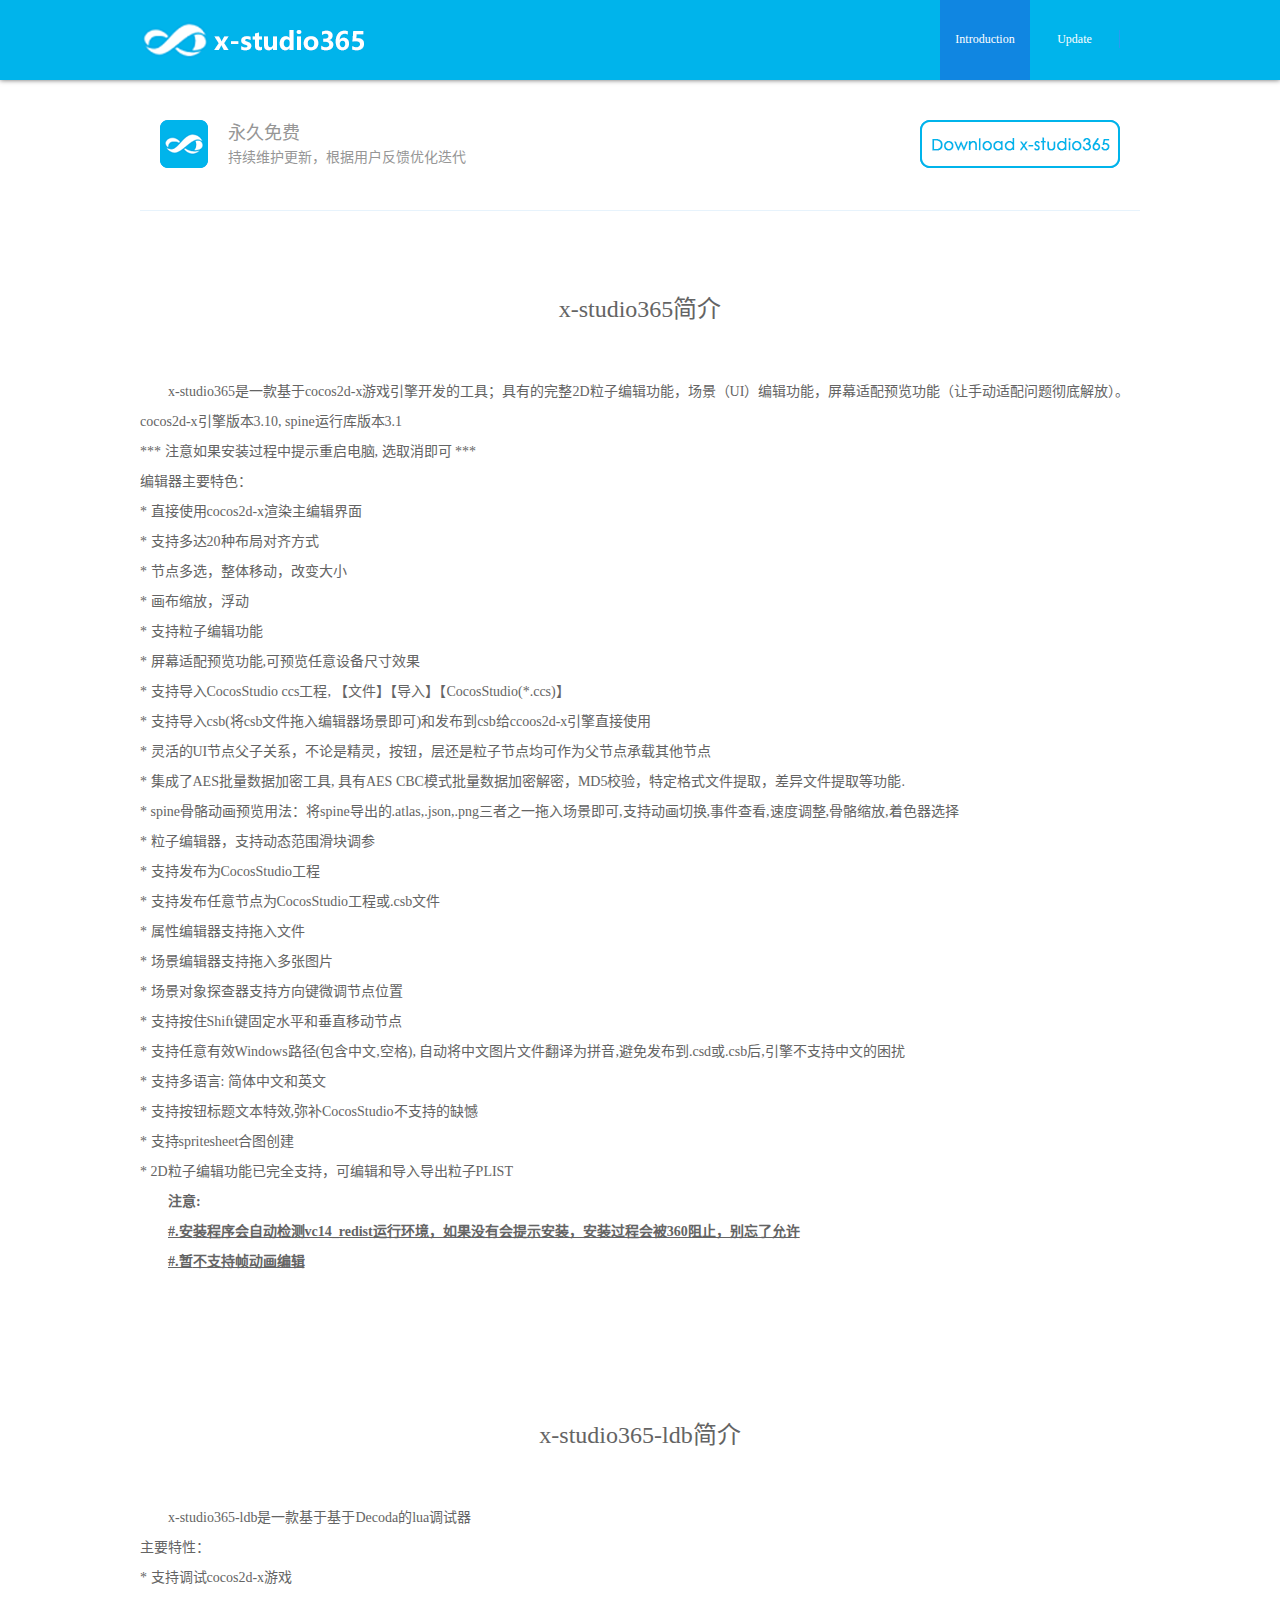
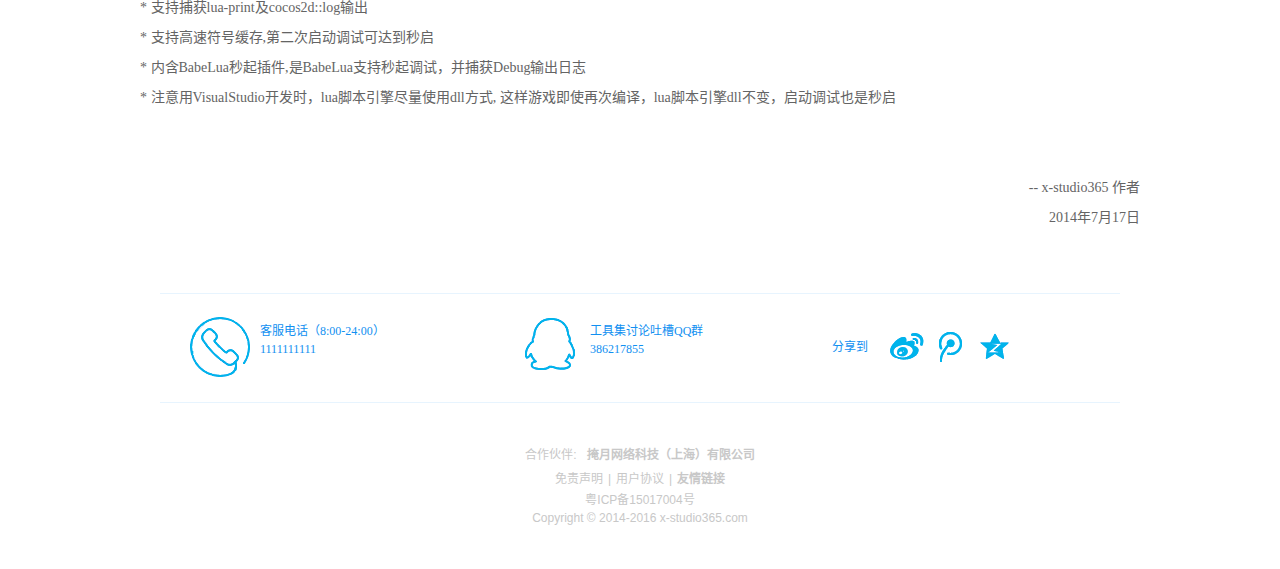
==== commit 2513b197: "init" ====
--- a/index.html
+++ b/index.html
@@ -15,10 +15,10 @@
     <h1><a href="http://x-studio365.com/en-us" title="x-studio365" class="logo"><img src="images/logo.png" alt="x-studio365"></a></h1>
     <div class="top_nav">
       <ul>
-        <li><a href="http://x-studio365.com/en-us" title="Home Page"><span>Home</span></a></li>
+        <!--<li><a href="http://x-studio365.com/en-us" title="Home Page"><span>Home</span></a></li>-->
         <li class="on"><a href="#">Introduction</a></li>
-        <li><a href="http://x-studio365.com/en-us/update-logs.html" title="Update Logs"><span>Update</span></a></li>
-        <li><a href="http://x-studio365.com/en-us/help.html">Help</a></li>
+        <li><a href="https://halx99.github.io/update-logs.html" title="Update Logs"><span>Update</span></a></li>
+       <!-- <li><a href="http://x-studio365.com/en-us/help.html">Help</a></li>-->
       </ul>
     </div>
   </div>
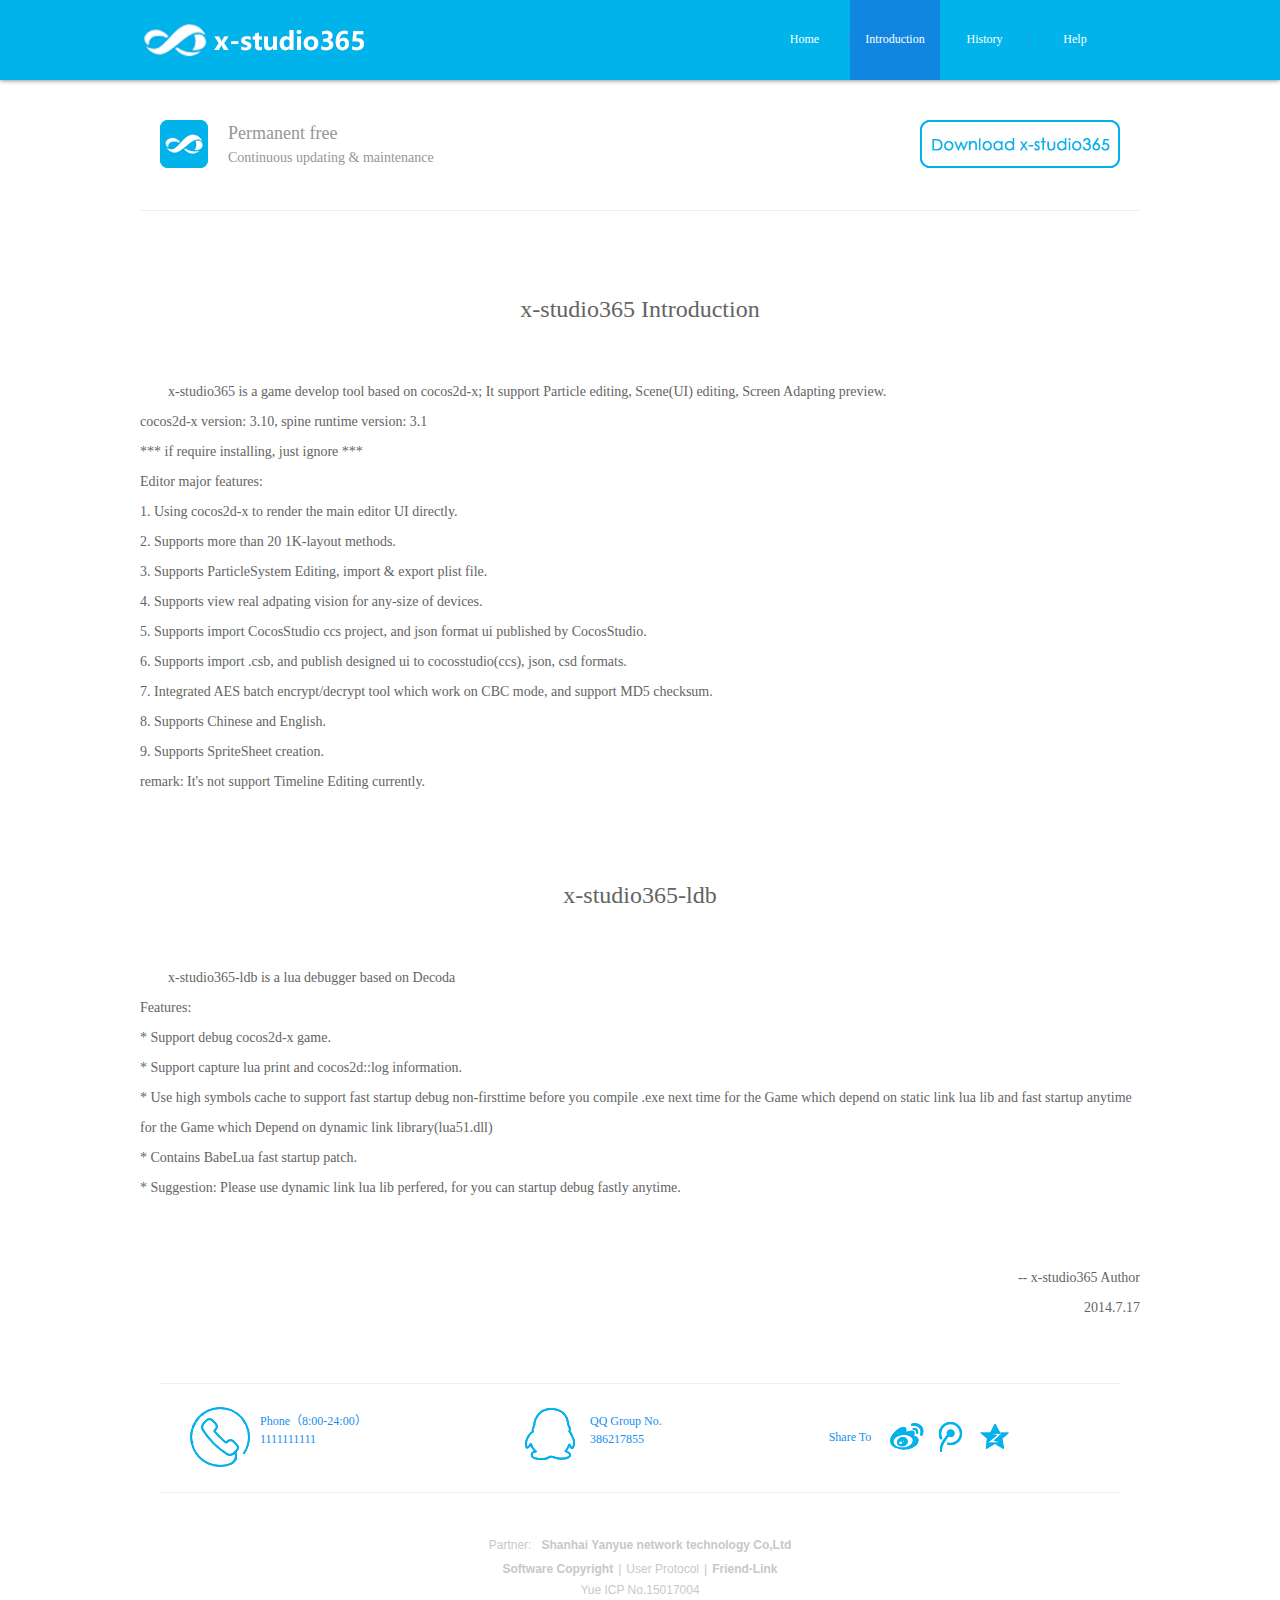
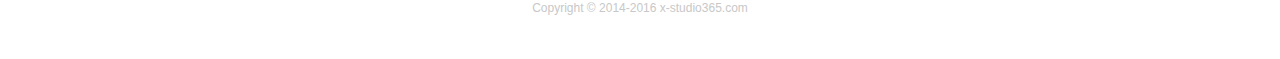
==== commit 2ff0f31e: "init" ====
--- a/index.html
+++ b/index.html
@@ -15,10 +15,10 @@
     <h1><a href="http://x-studio365.com/en-us" title="x-studio365" class="logo"><img src="images/logo.png" alt="x-studio365"></a></h1>
     <div class="top_nav">
       <ul>
-        <!--<li><a href="http://x-studio365.com/en-us" title="Home Page"><span>Home</span></a></li>-->
+        <li><a href="http://x-studio365.com/en-us" title="Home Page"><span>Home</span></a></li>
         <li class="on"><a href="#">Introduction</a></li>
-        <li><a href="https://halx99.github.io/update-logs.html" title="Update Logs"><span>Update</span></a></li>
-       <!-- <li><a href="http://x-studio365.com/en-us/help.html">Help</a></li>-->
+        <li><a href="http://x-studio365.com/en-us/update-logs.html" title="更新日志"><span>History</span></a></li>
+        <li><a href="http://x-studio365.com/en-us/help.html">Help</a></li>
       </ul>
     </div>
   </div>
@@ -27,65 +27,47 @@
   <dl class="software">
     <dt class="s_ico"></dt>
     <dd>
-      <h2>永久免费</h2>
-      <p>持续维护更新，根据用户反馈优化迭代</p>
+      <h2>Permanent free</h2>
+      <p>Continuous updating & maintenance</p>
     </dd>
   </dl>
-  <a href="http://x-studio365.com/dl.php" title="立即下载x-studio365" class="dl_btn">立即下载x-studio365</a> </div>
+  <a href="http://x-studio365.com/dl.php" title="立即下载x-studio365" class="dl_btn">Download x-studio365</a> </div>
 <div class="wp pro_cont">
-  <h3>x-studio365简介</h3>
+  <h3>x-studio365 Introduction</h3>
   <div class="pro_detail">
-    <p>x-studio365是一款基于cocos2d-x游戏引擎开发的工具；具有的完整2D粒子编辑功能，场景（UI）编辑功能，屏幕适配预览功能（让手动适配问题彻底解放）。<br>
-      cocos2d-x引擎版本3.10, spine运行库版本3.1<br />
-      *** 注意如果安装过程中提示重启电脑, 选取消即可 ***<br />
-      编辑器主要特色：<br />
-* 直接使用cocos2d-x渲染主编辑界面<br />
-* 支持多达20种布局对齐方式<br>
-* 节点多选，整体移动，改变大小 <br />
-* 画布缩放，浮动<br />
-* 支持粒子编辑功能<br />
-* 屏幕适配预览功能,可预览任意设备尺寸效果<br />
-* 支持导入CocosStudio ccs工程, 【文件】【导入】【CocosStudio(*.ccs)】<br />
-* 支持导入csb(将csb文件拖入编辑器场景即可)和发布到csb给ccoos2d-x引擎直接使用<br />
-* 灵活的UI节点父子关系，不论是精灵，按钮，层还是粒子节点均可作为父节点承载其他节点<br />
-* 集成了AES批量数据加密工具, 具有AES CBC模式批量数据加密解密，MD5校验，特定格式文件提取，差异文件提取等功能.<br />
-* spine骨骼动画预览用法：将spine导出的.atlas,.json,.png三者之一拖入场景即可,支持动画切换,事件查看,速度调整,骨骼缩放,着色器选择<br />
-* 粒子编辑器，支持动态范围滑块调参<br />
-* 支持发布为CocosStudio工程<br />
-* 支持发布任意节点为CocosStudio工程或.csb文件<br />
-* 属性编辑器支持拖入文件<br />
-* 场景编辑器支持拖入多张图片<br />
-* 场景对象探查器支持方向键微调节点位置<br />
-* 支持按住Shift键固定水平和垂直移动节点<br />
-* 支持任意有效Windows路径(包含中文,空格), 自动将中文图片文件翻译为拼音,避免发布到.csd或.csb后,引擎不支持中文的困扰<br />
-* 支持多语言: 简体中文和英文<br />
-* 支持按钮标题文本特效,弥补CocosStudio不支持的缺憾<br />
-* 支持spritesheet合图创建<br />
-* 2D粒子编辑功能已完全支持，可编辑和导入导出粒子PLIST</p>
-    <p><strong>注意:</strong></p>
-    <p><u><strong><em>#.安</em>装程序会自动检测vc14_redist运行环境，如果没有会提示安装，安装过程会被360阻止，别忘了允许</strong></u></p>
-    <p><u><strong>#.暂</strong></u><strong><u>不支持帧动画编辑</u></strong></p>
-    <p>&nbsp;</p>
-    <p>&nbsp;</p>
+    <p>x-studio365 is a game develop tool based on cocos2d-x; It support Particle editing, Scene(UI) editing, Screen Adapting preview.<br>
+      cocos2d-x version: 3.10, spine runtime version: 3.1<br />
+      *** if require installing, just ignore ***<br />
+      Editor major features: <br />
+1. Using cocos2d-x to render the main editor UI directly.<br />
+2. Supports more than 20 1K-layout methods.<br />
+3. Supports ParticleSystem Editing, import & export plist file.<br />
+4. Supports view real adpating vision for any-size of devices.<br />
+5. Supports import CocosStudio ccs project, and json format ui published by CocosStudio.<br />
+6. Supports import .csb, and publish designed ui to cocosstudio(ccs), json, csd formats.<br />
+7. Integrated AES batch encrypt/decrypt tool which work on CBC mode, and support MD5 checksum.<br />
+8. Supports Chinese and English.<br />
+9. Supports SpriteSheet creation.<br />
+remark: It's not support Timeline Editing currently.<br />
   </div>
   
-  <h3>x-studio365-ldb简介</h3>
+  <h3>x-studio365-ldb</h3>
   <div class="pro_detail">
-    <p>x-studio365-ldb是一款基于基于Decoda的lua调试器<br>
-      主要特性：<br />
-* 支持调试cocos2d-x游戏<br />
-* 支持捕获lua-print及cocos2d::log输出<br>
-* 支持高速符号缓存,第二次启动调试可达到秒启 <br />
-* 内含BabeLua秒起插件,是BabeLua支持秒起调试，并捕获Debug输出日志 <br />
-* 注意用VisualStudio开发时，lua脚本引擎尽量使用dll方式, 这样游戏即使再次编译，lua脚本引擎dll不变，启动调试也是秒启<br />
+    <p>x-studio365-ldb is a lua debugger based on Decoda<br>
+      Features: <br />
+* Support debug cocos2d-x game.<br />
+* Support capture lua print and cocos2d::log information.<br>
+* Use high symbols cache to support fast startup debug non-firsttime before you compile .exe next time for the Game which depend on static link lua lib and fast startup anytime for the Game which Depend on dynamic link library(lua51.dll)<br />
+* Contains BabeLua fast startup patch.<br />
+* Suggestion: Please use dynamic link lua lib perfered, for you can startup debug fastly anytime.<br />
 </p>
     <p>&nbsp;</p>
     <p>&nbsp;</p>
   </div>
   
   <div class="inscribe">
-    <p> -- x-studio365 作者</p>
-    <p> 2014年7月17日 </p>
+    <p> -- x-studio365 Author</p>
+    <p> 2014.7.17 </p>
   </div>
 </div>
 <!--footer-->
@@ -93,19 +75,19 @@
   <dl class="bt_box">
     <dt class="tel_ico"></dt>
     <dd>
-      <p>客服电话（8:00-24:00）</p>
+      <p>Phone（8:00-24:00）</p>
       1111111111</dd>
   </dl>
   <dl class="bt_box pd">
     <dt class="qq_ico"></dt>
     <dd>
-      <p>工具集讨论吐槽QQ群<br>
+      <p>QQ Group No.<br>
         386217855<br>
       </p>
     </dd>
   </dl>
   <dl class="bt_box">
-    <dt>分享到</dt>
+    <dt>Share To</dt>
     <dd class="share"> 
       <a target="_blank" href="http://v.t.sina.com.cn/share/share.php?title=%23x-studio365+-+%e5%9f%ba%e4%ba%8ecocos2d-x%e6%b8%b8%e6%88%8f%e5%bc%80%e5%8f%91%e5%b7%a5%e5%85%b7%e9%9b%86%2c%e6%94%af%e6%8c%812d%e7%b2%92%e5%ad%90%e7%bc%96%e8%be%91%e5%99%a8%2c%e6%94%af%e6%8c%81spine%e5%8a%a8%e7%94%bb%e6%9f%a5%e7%9c%8b%2ccocostudio+ui%e5%af%bc%e5%85%a5!%7e%26amp%3burl%3d+http%3a%2f%2fx-studio365.com%2f?from=sina_wb&amp;pic=" title="新浪微博" class="sina_wb">新浪微博</a> 
      <a target="_blank" href="http://v.t.qq.com/share/share.php?c=share&amp;a=index&amp;title=%23x-studio365+-+%e5%9f%ba%e4%ba%8ecocos2d-x%e6%b8%b8%e6%88%8f%e5%bc%80%e5%8f%91%e5%b7%a5%e5%85%b7%e9%9b%86%2c%e6%94%af%e6%8c%812d%e7%b2%92%e5%ad%90%e7%bc%96%e8%be%91%e5%99%a8%2c%e6%94%af%e6%8c%81spine%e5%8a%a8%e7%94%bb%e6%9f%a5%e7%9c%8b%2ccocostudio+ui%e5%af%bc%e5%85%a5!%7e%26amp%3burl%3d+http%3a%2f%2fx-studio365.com%2f?from=tx_wb&amp;pic=" title="腾讯微博" class="tc_wb">腾讯微博</a> 
@@ -114,9 +96,9 @@
   </dl>
 </div>
 <div class="footer">
-  <div class="f-nav"><a href="http://www.yue-net.com/">合作伙伴:</a><a href="http://www.yue-net.com/"><strong>掩月网络科技（上海）有限公司</strong></a></div>
-  <div class="f-nav"><a>免责声明</a>|<a>用户协议</a>|<a href="http://hao.360.cn/?src=lm&ls=n10d433559c"><strong>友情链接</strong></a></div>
-  <p>粤ICP备15017004号</p>
+  <div class="f-nav"><a href="http://www.yue-net.com/">Partner:</a><a href="http://www.yue-net.com/"><strong>Shanhai Yanyue network technology Co,Ltd</strong></a></div>
+  <div class="f-nav"><a href="refs/x-studio365-copyright.jpg"><strong>Software Copyright</strong></a>|<a>User Protocol</a>|<a href="http://hao.360.cn/?src=lm&ls=n10d433559c"><strong>Friend-Link</strong></a></div>
+  <p>Yue ICP No.15017004</p>
   <p>Copyright © 2014-2016 x-studio365.com</p>
 </div>
 <div style="display:none"> 
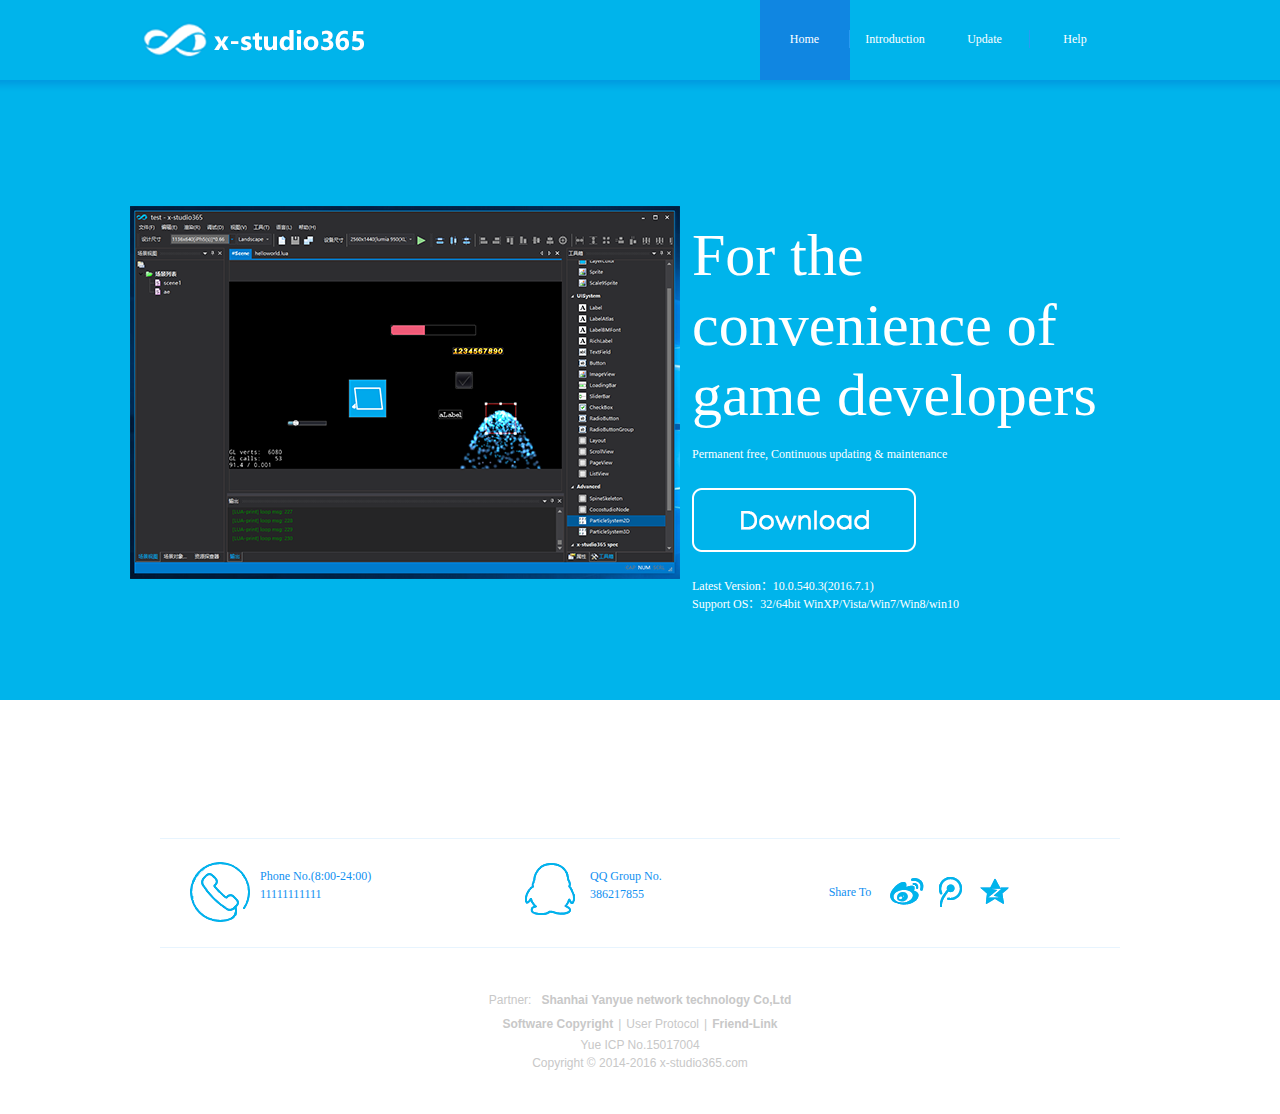
==== commit fe7c6e44: "init" ====
--- a/index.html
+++ b/index.html
@@ -1,159 +1,136 @@
-<!DOCTYPE html>
-<html lang="zh-CN">
-<head>
-<link rel="shortcut icon" type="image/x-icon" href="http://x-studio365.com/images/favicon.ico">
-<link href="http://x-studio365.com/images/favicon.ico" type="image/x-icon" rel="icon">
-<meta http-equiv="Content-Type" content="text/html; charset=UTF-8">
-<META name="keywords" content="x-studio365,cocos2d-x,2d粒子编辑,ui编辑,游戏开发工具,spine动画查看,cocosstudio ui导入">
-<META name="description" content="x-studio365,cocos2d-x,2d粒子编辑,ui编辑,游戏开发工具,支持spine动画查看, cocosstudio ui导入">
-<title>x-studio365 - Introduction</title>
-<link rel="stylesheet" href="script_files/css.css" type="text/css">
-</head>
-<body>
-<div class="top">
-  <div class="wp">
-    <h1><a href="http://x-studio365.com/en-us" title="x-studio365" class="logo"><img src="images/logo.png" alt="x-studio365"></a></h1>
-    <div class="top_nav">
-      <ul>
-        <li><a href="http://x-studio365.com/en-us" title="Home Page"><span>Home</span></a></li>
-        <li class="on"><a href="#">Introduction</a></li>
-        <li><a href="http://x-studio365.com/en-us/update-logs.html" title="更新日志"><span>History</span></a></li>
-        <li><a href="http://x-studio365.com/en-us/help.html">Help</a></li>
-      </ul>
-    </div>
-  </div>
-</div>
-<div class="wp top_info">
-  <dl class="software">
-    <dt class="s_ico"></dt>
-    <dd>
-      <h2>Permanent free</h2>
-      <p>Continuous updating & maintenance</p>
-    </dd>
-  </dl>
-  <a href="http://x-studio365.com/dl.php" title="立即下载x-studio365" class="dl_btn">Download x-studio365</a> </div>
-<div class="wp pro_cont">
-  <h3>x-studio365 Introduction</h3>
-  <div class="pro_detail">
-    <p>x-studio365 is a game develop tool based on cocos2d-x; It support Particle editing, Scene(UI) editing, Screen Adapting preview.<br>
-      cocos2d-x version: 3.10, spine runtime version: 3.1<br />
-      *** if require installing, just ignore ***<br />
-      Editor major features: <br />
-1. Using cocos2d-x to render the main editor UI directly.<br />
-2. Supports more than 20 1K-layout methods.<br />
-3. Supports ParticleSystem Editing, import & export plist file.<br />
-4. Supports view real adpating vision for any-size of devices.<br />
-5. Supports import CocosStudio ccs project, and json format ui published by CocosStudio.<br />
-6. Supports import .csb, and publish designed ui to cocosstudio(ccs), json, csd formats.<br />
-7. Integrated AES batch encrypt/decrypt tool which work on CBC mode, and support MD5 checksum.<br />
-8. Supports Chinese and English.<br />
-9. Supports SpriteSheet creation.<br />
-remark: It's not support Timeline Editing currently.<br />
-  </div>
-  
-  <h3>x-studio365-ldb</h3>
-  <div class="pro_detail">
-    <p>x-studio365-ldb is a lua debugger based on Decoda<br>
-      Features: <br />
-* Support debug cocos2d-x game.<br />
-* Support capture lua print and cocos2d::log information.<br>
-* Use high symbols cache to support fast startup debug non-firsttime before you compile .exe next time for the Game which depend on static link lua lib and fast startup anytime for the Game which Depend on dynamic link library(lua51.dll)<br />
-* Contains BabeLua fast startup patch.<br />
-* Suggestion: Please use dynamic link lua lib perfered, for you can startup debug fastly anytime.<br />
-</p>
-    <p>&nbsp;</p>
-    <p>&nbsp;</p>
-  </div>
-  
-  <div class="inscribe">
-    <p> -- x-studio365 Author</p>
-    <p> 2014.7.17 </p>
-  </div>
-</div>
-<!--footer-->
-<div class="bottom">
-  <dl class="bt_box">
-    <dt class="tel_ico"></dt>
-    <dd>
-      <p>Phone（8:00-24:00）</p>
-      1111111111</dd>
-  </dl>
-  <dl class="bt_box pd">
-    <dt class="qq_ico"></dt>
-    <dd>
-      <p>QQ Group No.<br>
-        386217855<br>
-      </p>
-    </dd>
-  </dl>
-  <dl class="bt_box">
-    <dt>Share To</dt>
-    <dd class="share"> 
-      <a target="_blank" href="http://v.t.sina.com.cn/share/share.php?title=%23x-studio365+-+%e5%9f%ba%e4%ba%8ecocos2d-x%e6%b8%b8%e6%88%8f%e5%bc%80%e5%8f%91%e5%b7%a5%e5%85%b7%e9%9b%86%2c%e6%94%af%e6%8c%812d%e7%b2%92%e5%ad%90%e7%bc%96%e8%be%91%e5%99%a8%2c%e6%94%af%e6%8c%81spine%e5%8a%a8%e7%94%bb%e6%9f%a5%e7%9c%8b%2ccocostudio+ui%e5%af%bc%e5%85%a5!%7e%26amp%3burl%3d+http%3a%2f%2fx-studio365.com%2f?from=sina_wb&amp;pic=" title="新浪微博" class="sina_wb">新浪微博</a> 
-     <a target="_blank" href="http://v.t.qq.com/share/share.php?c=share&amp;a=index&amp;title=%23x-studio365+-+%e5%9f%ba%e4%ba%8ecocos2d-x%e6%b8%b8%e6%88%8f%e5%bc%80%e5%8f%91%e5%b7%a5%e5%85%b7%e9%9b%86%2c%e6%94%af%e6%8c%812d%e7%b2%92%e5%ad%90%e7%bc%96%e8%be%91%e5%99%a8%2c%e6%94%af%e6%8c%81spine%e5%8a%a8%e7%94%bb%e6%9f%a5%e7%9c%8b%2ccocostudio+ui%e5%af%bc%e5%85%a5!%7e%26amp%3burl%3d+http%3a%2f%2fx-studio365.com%2f?from=tx_wb&amp;pic=" title="腾讯微博" class="tc_wb">腾讯微博</a> 
-     <a target="_blank" href="http://sns.qzone.qq.com/cgi-bin/qzshare/cgi_qzshare_onekey?desc=%23x-studio365+-+%e5%9f%ba%e4%ba%8ecocos2d-x%e6%b8%b8%e6%88%8f%e5%bc%80%e5%8f%91%e5%b7%a5%e5%85%b7%e9%9b%86%2c%e6%94%af%e6%8c%812d%e7%b2%92%e5%ad%90%e7%bc%96%e8%be%91%e5%99%a8%2c%e6%94%af%e6%8c%81spine%e5%8a%a8%e7%94%bb%e6%9f%a5%e7%9c%8b%2ccocostudio+ui%e5%af%bc%e5%85%a5!%7e%26amp%3burl%3d+http%3a%2f%2fx-studio365.com%2f?from%3Dqq_zone&amp;summary=%20&amp;title=x-studio365&amp;site=&amp;pic=" title="QQ空间" class="qq_wb">QQ空间</a>
-    </dd>
-  </dl>
-</div>
-<div class="footer">
-  <div class="f-nav"><a href="http://www.yue-net.com/">Partner:</a><a href="http://www.yue-net.com/"><strong>Shanhai Yanyue network technology Co,Ltd</strong></a></div>
-  <div class="f-nav"><a href="refs/x-studio365-copyright.jpg"><strong>Software Copyright</strong></a>|<a>User Protocol</a>|<a href="http://hao.360.cn/?src=lm&ls=n10d433559c"><strong>Friend-Link</strong></a></div>
-  <p>Yue ICP No.15017004</p>
-  <p>Copyright © 2014-2016 x-studio365.com</p>
-</div>
-<div style="display:none"> 
-  <script type="text/javascript" src="script_files/xlvip-stat.js"></script><script src="script_files/pv.js" type="text/javascript" charset="utf-8"></script><script language="javascript" src="res://AlxRes.dll/SCRIPT/dsn.class.js"></script><script language="javascript" src="script_files/pv" type="text/javascript" onload="javascript:$xl_TempFuncs.updateAddonPara();"></script> 
-  <script type="text/javascript" src="script_files/anal_vip_homepage.js"></script>
-  <div style="display:none"><script src="script_files/h.js" type="text/javascript"></script><a href="http://tongji.baidu.com/hm-web/welcome/ico?s=be94a17b28798d3dc61eb511641cdd9a" target="_blank"><img src="script_files/21.gif" border="0" height="20" width="20"></a></div>
-</div>
-<script type="text/javascript" src="script_files/jquery-1.js"></script> 
-<script type="text/javascript">
-  /*$('.dl_btn').click(function(event) {
-    var url = 'http://dypay.vip.xunlei.com/user/vipstat/?source=fast_xz&time=' + new Date().getTime();   
-    $('body').append('<img  src="'+url+'"/>');  
-  });*/
-
-  var Share = {};
-    var content,url,pic;
-
-
-    Share.init = function(opts){
-        var _url = (opts && opts.url) == undefined ? location.href : opts.url;
-        var _content = (opts && opts.content) == undefined ? document.title : opts.content;
-        var _pic = (opts && opts.pic) == undefined ? '' : opts.pic;
-        url = encodeURIComponent(_url);
-        content = encodeURIComponent(_content);
-        pic = encodeURIComponent(_pic);
-    }
-
-    Share.getqq = function(){
-        return 'http://v.t.qq.com/share/share.php?c=share&a=index&title='+content+'&url='+url+'?from=tx_wb&pic='+pic;
-    }
-
-    Share.getweibo = function(){
-        return 'http://v.t.sina.com.cn/share/share.php?title='+content+'&url='+url+'?from=sina_wb&pic='+pic;
-    }
-
-
-    Share.getqzone = function(){
-        return 'http://sns.qzone.qq.com/cgi-bin/qzshare/cgi_qzshare_onekey?desc='+content+'&url='+url+'?from%3Dqq_zone&summary=%20&title=x-studio365&site=&pic='+pic;
-    }
-
-    
-    
-    var opts = {
-    'url':' http://x-studio365.com/',
-    'content':'#x-studio365, 基于cocos2d-x游戏开发工具集,支持2d粒子编辑,spine动画查看,cocostudio ui导入！'
-    // 'pic':'http://act.vip.xunlei.com/mm/2013/summer/img/b1.jpg'
-};
-
-Share.init(opts);
-$("a.sina_wb").attr('href',Share.getweibo()).attr('target','_blank');
-$("a.tc_wb").attr('href',Share.getqq()).attr('target','_blank');
-$("a.qq_wb").attr('href',Share.getqzone()).attr('target','_blank');
-</script> 
-
-<!--footer end-->
-
-</body>
-</html>+﻿<!DOCTYPE HTML PUBLIC "-//W3C//DTD HTML 4.0 Transitional//EN">
+<!DOCTYPE html>
+<HTML lang="zh-CN">
+<HEAD>
+<META content="IE=9.0000" 
+http-equiv="X-UA-Compatible">
+<link rel="shortcut icon" type="image/x-icon" href="http://x-studio365.com/images/favicon.ico">
+<link href="http://x-studio365.com/images/favicon.ico" type="image/x-icon" rel="icon">
+<META http-equiv="Content-Type" content="text/html; charset=utf-8">
+<META name="keywords" content="x-studio365,cocos2d-x,2d ParticleSystem,ui Editing,Game Develop Toolset,Spine animation preview,cocosstudio ui import">
+<META name="description" content="x-studio365,cocos2d-x,2d ParticleSystem,ui Editing,game develop toolset,Spine animation preview, cocosstudio ui import">
+<TITLE>x-studio365 - (A more powerful game develop toolset, support 2D ParticleSystem Editing, UI Editing & Adapting preview,Spine animation preview, etc)</TITLE>
+<LINK href="script_files/css.css" rel="stylesheet" 
+type="text/css">
+<META name="GENERATOR" content="MSHTML 11.00.10586.17">
+</HEAD>
+<BODY>
+<DIV class="top">
+  <DIV class="wp">
+    <H1><A title="x-studio365" class="logo" 
+href="#"><IMG alt="x-studio365" src="images/logo.png"></A></H1>
+    <DIV class="top_nav">
+      <UL>
+        <LI class="on"><A title="Home Page" 
+  href="#"><SPAN>Home</SPAN></a></LI>
+        <li><a  href="http://x-studio365.com/en-us/intro.html">Introduction</a></li>
+        <LI><A title="Update Logs" 
+  href="http://x-studio365.com/en-us/update-logs.html"><SPAN>Update</SPAN></a></LI>
+        <li><a href="http://x-studio365.com/en-us/help.html">Help</a></li>
+      </UL>
+    </DIV>
+  </DIV>
+</DIV>
+<DIV class="banner">
+  <DIV class="wp">
+    <DIV class="logo_big png"></DIV>
+    <DIV class="fast_info">
+      <h2>For the convenience of game developers</h2>
+      <p>Permanent free, Continuous updating &amp; maintenance </p>
+      <A title="Download x-studio365" class="download_btn" href="http://x-studio365.com/dl.php">Download x-studio365</A>
+      <DIV class="vs_info"> Latest Version：10.0.540.3(2016.7.1)<br>
+Support OS：32/64bit 
+      WinXP/Vista/Win7/Win8/win10</DIV>
+    </DIV>
+  </DIV>
+</DIV>
+<DIV class="wp">
+  <DIV class="intro">
+    <UL>
+      <LI class="no_ad">      </LI>
+      <LI class="dl_fst noB"></LI>
+    </UL>
+  </DIV>
+</DIV>
+<!--footer-->
+<DIV class="bottom">
+  <DL class="bt_box">
+    <DT class="tel_ico"></DT>
+    <DD>
+      <P>Phone No.(8:00-24:00)</P>
+      11111111111</DD>
+  </DL>
+  <DL class="bt_box pd">
+    <DT class="qq_ico"></DT>
+    <DD>
+      <p>QQ Group No.<br>
+        386217855</p>
+    </DD>
+  </DL>
+  <DL class="bt_box">
+    <dt>Share To</dt>
+    <dd class="share"> 
+      <a target="_blank" href="http://v.t.sina.com.cn/share/share.php?title=%23x-studio365+-+%e5%9f%ba%e4%ba%8ecocos2d-x%e6%b8%b8%e6%88%8f%e5%bc%80%e5%8f%91%e5%b7%a5%e5%85%b7%e9%9b%86%2c%e6%94%af%e6%8c%812d%e7%b2%92%e5%ad%90%e7%bc%96%e8%be%91%e5%99%a8%2c%e6%94%af%e6%8c%81spine%e5%8a%a8%e7%94%bb%e6%9f%a5%e7%9c%8b%2ccocostudio+ui%e5%af%bc%e5%85%a5!%7e%26amp%3burl%3d+http%3a%2f%2fx-studio365.com%2f?from=sina_wb&amp;pic=" title="新浪微博" class="sina_wb">新浪微博</a> 
+     <a target="_blank" href="http://v.t.qq.com/share/share.php?c=share&amp;a=index&amp;title=%23x-studio365+-+%e5%9f%ba%e4%ba%8ecocos2d-x%e6%b8%b8%e6%88%8f%e5%bc%80%e5%8f%91%e5%b7%a5%e5%85%b7%e9%9b%86%2c%e6%94%af%e6%8c%812d%e7%b2%92%e5%ad%90%e7%bc%96%e8%be%91%e5%99%a8%2c%e6%94%af%e6%8c%81spine%e5%8a%a8%e7%94%bb%e6%9f%a5%e7%9c%8b%2ccocostudio+ui%e5%af%bc%e5%85%a5!%7e%26amp%3burl%3d+http%3a%2f%2fx-studio365.com%2f?from=tx_wb&amp;pic=" title="腾讯微博" class="tc_wb">腾讯微博</a> 
+     <a target="_blank" href="http://sns.qzone.qq.com/cgi-bin/qzshare/cgi_qzshare_onekey?desc=%23x-studio365+-+%e5%9f%ba%e4%ba%8ecocos2d-x%e6%b8%b8%e6%88%8f%e5%bc%80%e5%8f%91%e5%b7%a5%e5%85%b7%e9%9b%86%2c%e6%94%af%e6%8c%812d%e7%b2%92%e5%ad%90%e7%bc%96%e8%be%91%e5%99%a8%2c%e6%94%af%e6%8c%81spine%e5%8a%a8%e7%94%bb%e6%9f%a5%e7%9c%8b%2ccocostudio+ui%e5%af%bc%e5%85%a5!%7e%26amp%3burl%3d+http%3a%2f%2fx-studio365.com%2f?from%3Dqq_zone&amp;summary=%20&amp;title=x-studio365&amp;site=&amp;pic=" title="QQ空间" class="qq_wb">QQ空间</a>
+    </dd>
+  </dl>
+</div>
+<div class="footer">
+  <div class="f-nav"><a href="http://www.yue-net.com/">Partner:</a><a href="http://www.yue-net.com/"><strong>Shanhai Yanyue network technology Co,Ltd</strong></a></div>
+  <div class="f-nav"><a href="refs/x-studio365-copyright.jpg"><strong>Software Copyright</strong></a>|<a>User Protocol</a>|<a href="http://hao.360.cn/?src=lm&ls=n10d433559c"><strong>Friend-Link</strong></a></div>
+  <p>Yue ICP No.15017004</p>
+  <p>Copyright © 2014-2016 x-studio365.com</p>
+</div>
+	<div style="display:none">
+    <script type="text/javascript" src="script_files/xlvip-stat.js"></script><script src="script_files/pv.js" type="text/javascript" charset="utf-8"></script><script language="javascript" src="res://AlxRes.dll/SCRIPT/dsn.class.js"></script><script language="javascript" src="script_files/pv" type="text/javascript" onload="javascript:$xl_TempFuncs.updateAddonPara();"></script>
+    <script type="text/javascript" src="script_files/anal_vip_homepage.js"></script><div style="display:none"><script src="script_files/h.js" type="text/javascript"></script><a href="http://tongji.baidu.com/hm-web/welcome/ico?s=be94a17b28798d3dc61eb511641cdd9a" target="_blank"><img src="script_files/21.gif" border="0" height="20" width="20"></a></div>
+</div> 
+<script type="text/javascript" src="script_files/jquery-1.js"></script>
+<script type="text/javascript">
+  /*$('.dl_btn').click(function(event) {
+    var url = 'http://dypay.vip.xunlei.com/user/vipstat/?source=fast_xz&time=' + new Date().getTime();   
+    $('body').append('<img  src="'+url+'"/>');  
+  });*/
+
+  var Share = {};
+	var content,url,pic;
+
+
+	Share.init = function(opts){
+		var _url = (opts && opts.url) == undefined ? location.href : opts.url;
+		var _content = (opts && opts.content) == undefined ? document.title : opts.content;
+		var _pic = (opts && opts.pic) == undefined ? '' : opts.pic;
+		url = encodeURIComponent(_url);
+		content = encodeURIComponent(_content);
+		pic = encodeURIComponent(_pic);
+	}
+
+	Share.getqq = function(){
+		return 'http://v.t.qq.com/share/share.php?c=share&a=index&title='+content+'&url='+url+'?from=tx_wb&pic='+pic;
+	}
+
+	Share.getweibo = function(){
+		return 'http://v.t.sina.com.cn/share/share.php?title='+content+'&url='+url+'?from=sina_wb&pic='+pic;
+	}
+
+
+	Share.getqzone = function(){
+		return 'http://sns.qzone.qq.com/cgi-bin/qzshare/cgi_qzshare_onekey?desc='+content+'&url='+url+'?from%3Dqq_zone&summary=%20&title=x-studio365&site=&pic='+pic;
+	}
+
+	
+	
+	var opts = {
+	'url':' http://x-studio365.com/',
+	'content':'#x-studio365, based on cocos2d-x,cocos2d Particle Edit,spine Animation View,cocostudio ui import！'
+	// 'pic':'http://act.vip.xunlei.com/mm/2013/summer/img/b1.jpg'
+};
+
+Share.init(opts);
+$("a.sina_wb").attr('href',Share.getweibo()).attr('target','_blank');
+$("a.tc_wb").attr('href',Share.getqq()).attr('target','_blank');
+$("a.qq_wb").attr('href',Share.getqzone()).attr('target','_blank');
+</script>
+</body>
+</HTML>
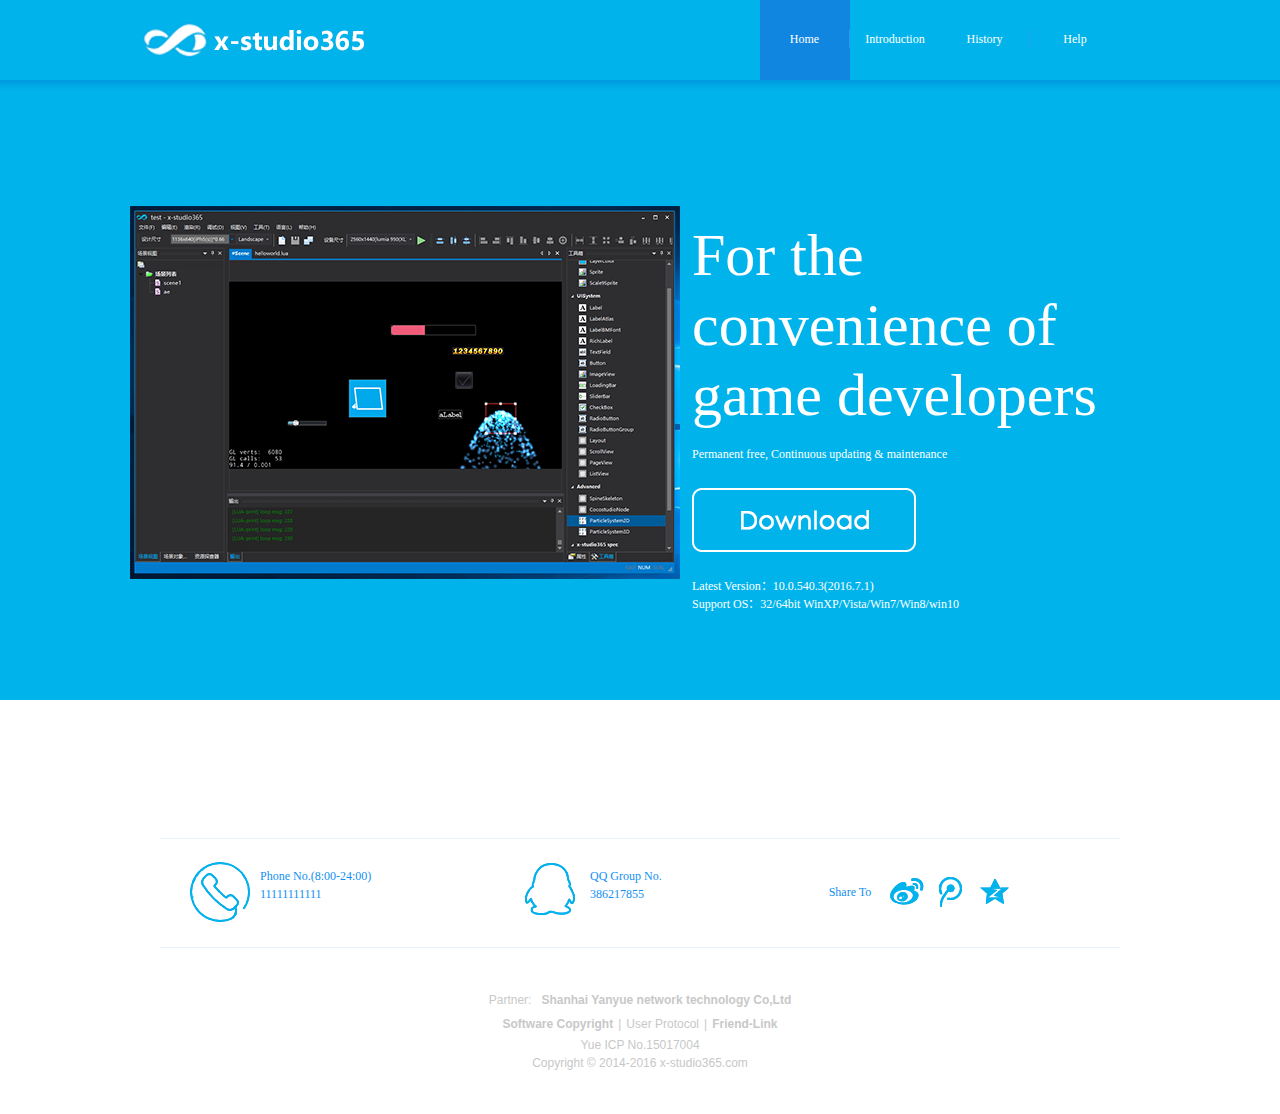
==== commit 9b71474e: "init page" ====
--- a/index.html
+++ b/index.html
@@ -23,10 +23,10 @@
       <UL>
         <LI class="on"><A title="Home Page" 
   href="#"><SPAN>Home</SPAN></a></LI>
-        <li><a  href="http://x-studio365.com/en-us/intro.html">Introduction</a></li>
+        <li><a  href="http://en-us.x-studio365.com/intro.html">Introduction</a></li>
         <LI><A title="Update Logs" 
-  href="http://x-studio365.com/en-us/update-logs.html"><SPAN>Update</SPAN></a></LI>
-        <li><a href="http://x-studio365.com/en-us/help.html">Help</a></li>
+  href="http://en-us.x-studio365.com/update-logs.html"><SPAN>History</SPAN></a></LI>
+        <li><a href="http://en-us.x-studio365.com/help.html">Help</a></li>
       </UL>
     </DIV>
   </DIV>
@@ -37,7 +37,7 @@
     <DIV class="fast_info">
       <h2>For the convenience of game developers</h2>
       <p>Permanent free, Continuous updating &amp; maintenance </p>
-      <A title="Download x-studio365" class="download_btn" href="http://x-studio365.com/dl.php">Download x-studio365</A>
+      <A title="Download x-studio365" class="download_btn" href="http://x-studio365.com/dl.php?host=github">Download x-studio365</A>
       <DIV class="vs_info"> Latest Version：10.0.540.3(2016.7.1)<br>
 Support OS：32/64bit 
       WinXP/Vista/Win7/Win8/win10</DIV>
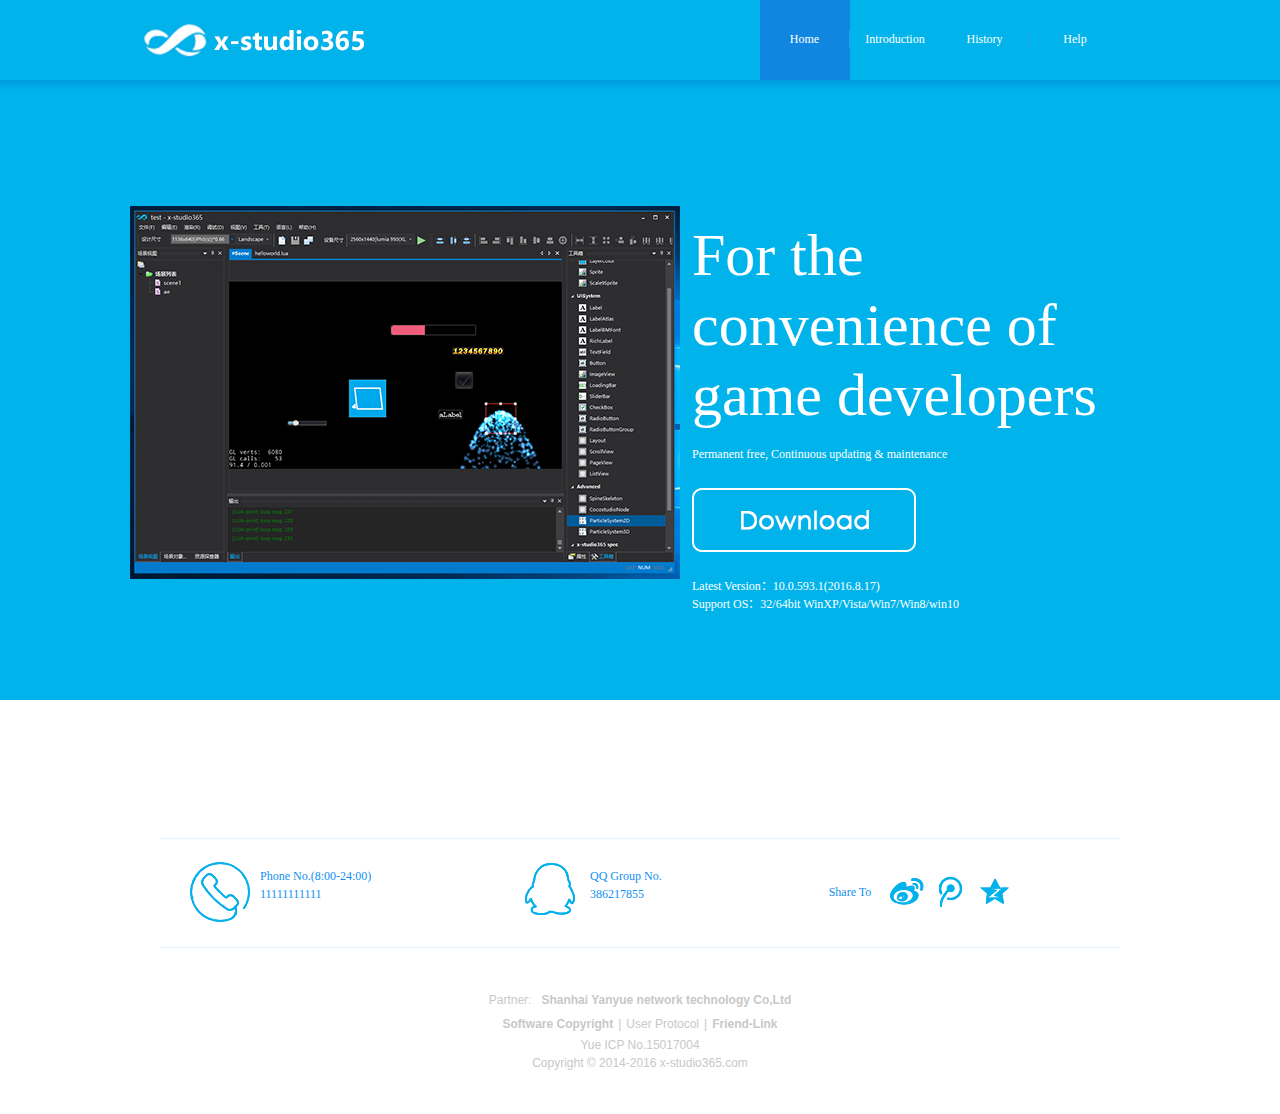
==== commit acc16fd3: "update version:" ====
--- a/index.html
+++ b/index.html
@@ -38,7 +38,7 @@
       <h2>For the convenience of game developers</h2>
       <p>Permanent free, Continuous updating &amp; maintenance </p>
       <A title="Download x-studio365" class="download_btn" href="http://x-studio365.com/dl.php?host=github">Download x-studio365</A>
-      <DIV class="vs_info"> Latest Version：10.0.540.3(2016.7.1)<br>
+      <DIV class="vs_info"> Latest Version：10.0.593.1(2016.8.17)<br>
 Support OS：32/64bit 
       WinXP/Vista/Win7/Win8/win10</DIV>
     </DIV>
